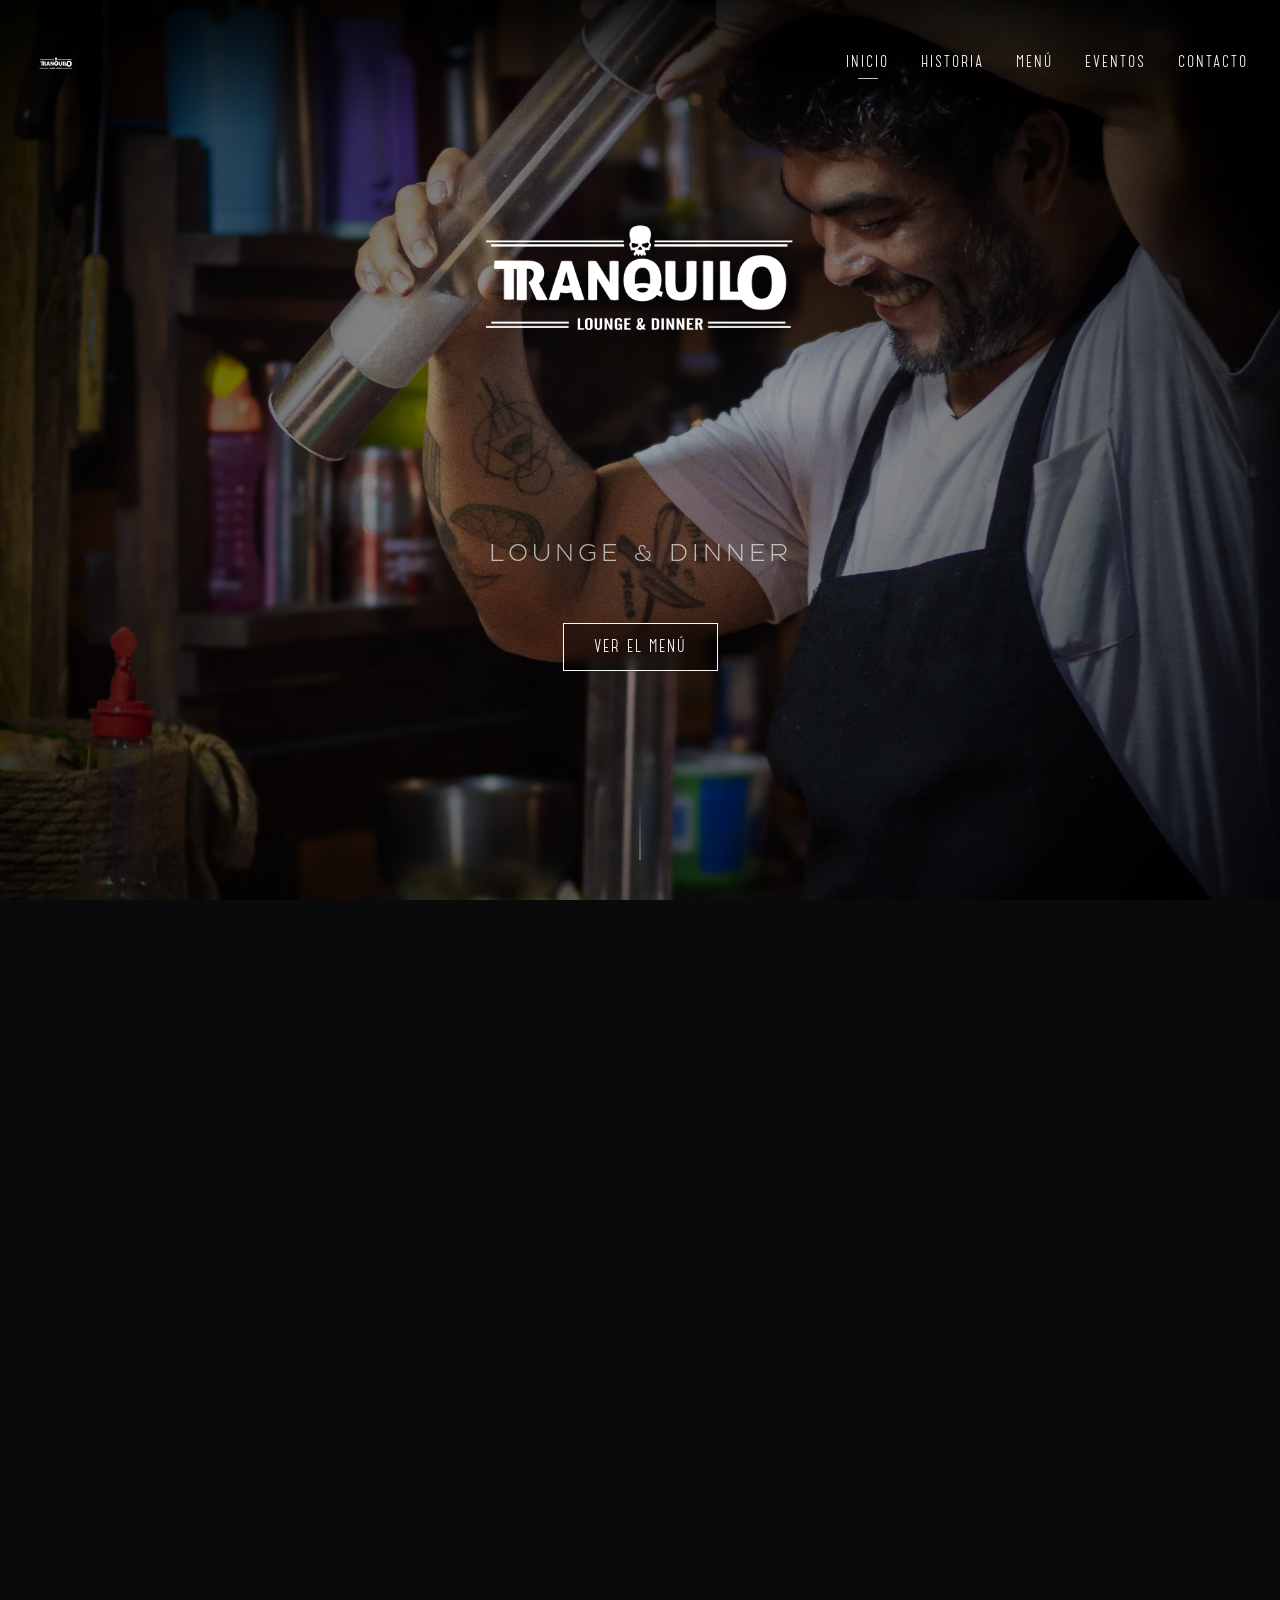
==== index.html @ 548803d0 "perf: convierte todas las imagenes a WebP (-88% peso) y actualiza referencias HTML" ====
<!DOCTYPE html>
<html lang="es">
<head>
    <meta charset="utf-8">
    <meta name="viewport" content="width=device-width, initial-scale=1, shrink-to-fit=no">

    <!-- Favicon – logo oficial Tranquilo -->
    <link rel="icon" type="image/x-icon" href="assets/images/favicon.ico">
    <link rel="icon" type="image/png" sizes="32x32" href="assets/images/favicon-32.png">
    <link rel="apple-touch-icon" sizes="192x192" href="assets/images/favicon-192.png">
    <meta http-equiv="x-ua-compatible" content="ie=edge">
    <title>Inicio | Tranquilo Lounge and Dinner</title>
    
    <meta name="keywords" content="tranquilo lounge, restaurante tranquilo, coctelería, cena elegante, Bilwi, Puerto Cabezas, Nicaragua, lounge, comida mediterránea, bistro">
    <meta name="description" content="Tranquilo Lounge and Dinner – El espacio gastronómico más exclusivo de Bilwi, Nicaragua. Coctelería de autor, cocina internacional y ambiente de lujo en El Cocal, Sector El Paraíso.">
    
    <!-- Font Awesome Icons for Footer -->
    <link href="https://cdnjs.cloudflare.com/ajax/libs/font-awesome/6.4.2/css/all.min.css" rel="stylesheet">
    
    <!-- Custom Style System -->
    <link rel="stylesheet" href="assets/css/styles.css">
</head>
<body class="has-hero-intent index-template">

    <!-- 1. FLOATING HEADER & NAVIGATION -->
    <header class="site-header" id="site-header">
        <div class="site-header__container">
            <!-- Brand Logo -->
            <div class="site-logo">
                <a href="#" class="site-logo__link" id="logo-link">
                    <img src="assets/images/logo_white.png" alt="Tranquilo" class="site-logo__image">
                </a>
            </div>
            
            <!-- Desktop Navigation Menu -->
            <nav class="site-nav">
                <ul class="site-nav-menu">
                    <li class="active"><a href="#" class="site-nav-link">Inicio</a></li>
                    <li><a href="#story" class="site-nav-link">Historia</a></li>
                    <li><a href="#menu" class="site-nav-link">Menú</a></li>
                    <li><a href="#celebrate" class="site-nav-link">Eventos</a></li>
                    <li><a href="#contact" class="site-nav-link">Contacto</a></li>
                </ul>
            </nav>
            
            <!-- Mobile Toggle Hamburger Button -->
            <button class="nav-toggle-btn" aria-label="Abrir menú de navegación" aria-expanded="false">
                <span class="nav-toggle-btn__line"></span>
                <span class="nav-toggle-btn__line"></span>
                <span class="nav-toggle-btn__line"></span>
            </button>
        </div>
    </header>

    <!-- Mobile Navigation Drawer Overlay -->
    <div class="mobile-nav-drawer">
        <ul class="mobile-nav-menu">
            <li><a href="#" class="site-nav-link">Inicio</a></li>
            <li><a href="#story" class="site-nav-link">Historia</a></li>
            <li><a href="#menu" class="site-nav-link">Menú</a></li>
            <li><a href="#celebrate" class="site-nav-link">Eventos</a></li>
            <li><a href="#contact" class="site-nav-link">Contacto</a></li>
        </ul>
    </div>

    <!-- 2. MAIN SITE CONTENT CONTAINER -->
    <div class="site-content">
        <main class="site-content__main">
            <h1 class="sr-only">Tranquilo Lounge and Dinner - Inicio</h1>
            <span id="main-content" class="sr-only">El contenido principal comienza aquí</span>

            <!-- Hero Section with Background Slideshow -->
            <section id="hero" class="hero" aria-label="Introducción">
                <div class="hero__gallery">
                    <!-- Slide 1: Chef preparing beef with focus and smile (Landscape) -->
                    <div class="gallery__item gallery__item--chef active" style="background-image: url('assets/images/hero_chef_action.webp');"></div>
                    <!-- Slide 2: Lounge atmosphere -->
                    <div class="gallery__item gallery__item--lounge" style="background-image: url('assets/images/hero_lounge.webp');"></div>
                    <!-- Slide 3: Friends enjoying drinks at terrace -->
                    <div class="gallery__item gallery__item--friends" style="background-image: url('assets/images/ambience_friends.webp');"></div>
                </div>
                <div class="hero__overlay"></div>
                <div class="hero__content">
                    <img src="assets/images/logo_white.png" alt="Tranquilo" class="hero__emblem-img">
                    <p class="hero__tagline">Lounge &amp; Dinner</p>
                    <a href="#menu" class="btn btn-outline">Ver el Menú</a>
                </div>
                <!-- Hero scroll indicator -->
                <div class="hero__scroll-hint">
                    <span></span>
                </div>
            </section>

            <!-- Story / Intro Section (2 Columns) -->
            <section id="story" class="c-two-col--text revealable" aria-label="Sobre Nosotros">
                <div class="c-two-col__row">
                    <div class="c-two-col__col">
                        <h2>El Arte de Desconectarse</h2>
                        <p>Tranquilo Lounge &amp; Dinner nace de la necesidad de crear un refugio urbano que rinda homenaje al buen vivir. Fusionamos elegancia y confort en una atmósfera íntima diseñada para propiciar conversaciones y momentos inolvidables en Bilwi, Nicaragua.</p>
                    </div>
                    <div class="c-two-col__col">
                        <h2>Gastronomía y Coctelería de Autor</h2>
                        <p>Nuestra propuesta destaca por una cocina de inspiración italiana y mediterránea ejecutada con técnicas contemporáneas y productos frescos locales. En la barra, nuestros bartenders reinterpretan clásicos de la mixología con sabores únicos de la región.</p>
                    </div>
                </div>
            </section>

            <!-- Photo Feature Strip: 3 real restaurant images -->
            <section class="c-photo-strip revealable" aria-label="Galería">
                <div class="c-photo-strip__grid">
                    <div class="c-photo-strip__item" style="background-image: url('assets/images/drink_strawberry.webp');">
                        <div class="c-photo-strip__caption">Coctelería de Autor</div>
                    </div>
                    <div class="c-photo-strip__item c-photo-strip__item--tall" style="background-image: url('assets/images/food_soup.webp');">
                        <div class="c-photo-strip__caption">Cocina Internacional</div>
                    </div>
                    <div class="c-photo-strip__item" style="background-image: url('assets/images/drink_green.webp');">
                        <div class="c-photo-strip__caption">Bebidas Especiales</div>
                    </div>
                </div>
            </section>

            <!-- Split Section: Celebrations (Image Left / Text Right) -->
            <section id="celebrate" class="c-split c-split--alternate revealable">
                <div class="c-split__col-text">
                    <div class="c-split__content-frame">
                        <h2 class="c-split__heading">Celebraciones</h2>
                        <p>Haz de tu próximo evento privado una ocasión inolvidable. Ofrecemos reservas de espacios exclusivos, menús de degustación personalizados y experiencias de coctelería guiadas.</p>
                        <a href="eventos.html" class="btn">Solicitar Información</a>
                    </div>
                </div>
                <div class="c-split__col-image">
                    <div class="c-split__image-bg" style="background-image: url('assets/images/ambience_couple.webp');"></div>
                </div>
            </section>

            <!-- Tout Full-Width Menu Banner -->
            <section id="menu" class="c-tout-overlay revealable" style="background-image: url('assets/images/food_soup.webp');">
                <div class="c-tout-overlay__content">
                    <h2>Nuestra Carta</h2>
                    <p>Platos pensados para compartir y cócteles diseñados para inspirar. Explora nuestra propuesta culinaria de almuerzo, cena y aperitivos de tarde.</p>
                    <a href="menu.html" class="btn btn-outline">Ver Menús Completos</a>
                </div>
            </section>
        </main>
    </div>

    <!-- 3. SITE FOOTER -->
    <footer class="site-footer" id="contact">
        <div class="site-footer__container">
            <!-- Location column -->
            <div class="footer-col">
                <h3>Ubicación</h3>
                <p>El Cocal, Sector El Paraíso</p>
                <p>Bilwi, Puerto Cabezas, Nicaragua</p>
                <p style="margin-top: 1rem;">
                    <a href="https://www.google.com/maps/dir/?api=1&destination=14.0409783,-83.3643282" target="_blank" rel="noopener noreferrer" class="btn-location">
                        Cómo llegar
                    </a>
                </p>
            </div>
            
            <!-- Hours column -->
            <div class="footer-col">
                <h3>Horarios</h3>
                <p><strong>Lunes a Viernes:</strong> 5:00 PM – 10:00 PM</p>
                <p><strong>Sábado y Domingo:</strong> 12:00 PM – 10:00 PM</p>
            </div>
            
            <!-- Social / Contact column -->
            <div class="footer-col">
                <h3>Contacto</h3>
                <p>Teléfono: +505 8831 7051</p>
                <p>Email: contacto@tranquilolounge.com</p>
                <ul class="social-links">
                    <li><a href="#" aria-label="Instagram"><i class="fab fa-instagram"></i></a></li>
                    <li><a href="#" aria-label="Facebook"><i class="fab fa-facebook-f"></i></a></li>
                    <li><a href="#" aria-label="Twitter"><i class="fab fa-twitter"></i></a></li>
                </ul>
            </div>
        </div>
        
        <!-- Bottom Credits -->
        <div class="site-footer-secondary">
            <p>&copy; 2026 Tranquilo Lounge &amp; Dinner. Todos los derechos reservados.</p>
        </div>
    </footer>

    <!-- Interactive script -->
    <script src="assets/js/main.js"></script>
</body>
</html>
---- assets/css/styles.css ----
/* ==========================================================================
   TRANQUILO LOUNGE AND DINNER - DESIGN SYSTEM
   Bilwi, Puerto Cabezas, Nicaragua
   ========================================================================== */

/* --------------------------------------------------------------------------
   1. FONT DECLARATIONS
   -------------------------------------------------------------------------- */
@font-face {
    font-family: "Resamitz";
    font-display: swap;
    src: url("../fonts/Resamitz.otf") format("opentype");
}

@font-face {
    font-family: "Catorze 27 Medium";
    font-display: swap;
    src: url("../fonts/Catorze27-Medium.otf") format("opentype");
}

@font-face {
    font-family: "Catorze 27 Black";
    font-display: swap;
    src: url("../fonts/Catorze27-Black.otf") format("opentype");
}

/* --------------------------------------------------------------------------
   2. ROOT VARIABLES & RESET
   -------------------------------------------------------------------------- */
:root {
    --color-black: #0a0a0a;
    --color-cream: #f7f7f5;
    --color-cream-dim: rgba(247, 247, 245, 0.68);
    --color-gold: #a68a5b;
    --color-dark-grey: #1a1a1a;
    --color-border: #c6c6c6;
    --font-body: "Resamitz", "Georgia", serif;
    --font-heading-med: "Catorze 27 Medium", "Times New Roman", serif;
    --font-heading-blk: "Catorze 27 Black", "Times New Roman", serif;
    --transition-smooth: all 0.5s cubic-bezier(0.25, 0.8, 0.25, 1);
    --transition-fast: all 0.25s ease;
}

* {
    box-sizing: border-box;
    margin: 0;
    padding: 0;
}

html, body {
    width: 100%;
    height: 100%;
    background-color: var(--color-black);
    color: var(--color-cream);
    font-family: var(--font-body);
    font-size: 16px;
    line-height: 1.5;
    font-weight: 200;
    letter-spacing: 0.5px;
    overflow-x: hidden;
    scroll-behavior: smooth;
    -webkit-font-smoothing: antialiased;
}

/* Scrollbar Styling */
::-webkit-scrollbar {
    width: 8px;
}
::-webkit-scrollbar-track {
    background: var(--color-black);
}
::-webkit-scrollbar-thumb {
    background: var(--color-dark-grey);
    border: 2px solid var(--color-black);
}
::-webkit-scrollbar-thumb:hover {
    background: var(--color-cream);
}

a {
    color: inherit;
    text-decoration: none;
    transition: var(--transition-fast);
}

img {
    max-width: 100%;
    height: auto;
    display: block;
}

/* --------------------------------------------------------------------------
   3. TYPOGRAPHY & BUTTONS
   -------------------------------------------------------------------------- */
h1, h2, h3, h4, h5, h6 {
    font-family: var(--font-heading-med);
    font-weight: normal;
    text-transform: uppercase;
    letter-spacing: 3px;
}

h2 {
    font-size: 1.9rem;
    line-height: 1.3;
    margin-bottom: 1.75rem;
}

p {
    font-size: 1.05rem;
    line-height: 1.7;
    margin-bottom: 1.5rem;
    color: var(--color-cream-dim);
}

/* Buttons */
.btn {
    display: inline-block;
    font-family: var(--font-heading-med);
    font-size: 0.95rem;
    text-transform: uppercase;
    letter-spacing: 2px;
    padding: 12px 30px;
    border: 1px solid var(--color-cream);
    background: transparent;
    color: var(--color-cream);
    cursor: pointer;
    transition: var(--transition-smooth);
    position: relative;
    overflow: hidden;
    margin-top: 1rem;
}

.btn:hover {
    background-color: var(--color-cream);
    color: var(--color-black);
    letter-spacing: 3px;
}

.btn-outline {
    background: rgba(0, 0, 0, 0.4);
    backdrop-filter: blur(5px);
}

.btn-location {
    display: inline-block;
    font-family: var(--font-heading-med);
    font-size: 0.85rem;
    text-transform: uppercase;
    letter-spacing: 1.5px;
    padding: 8px 20px;
    border: 1px solid var(--color-cream);
    background: transparent;
    color: var(--color-cream);
    cursor: pointer;
    transition: var(--transition-fast);
}

.btn-location:hover {
    background-color: var(--color-cream);
    color: var(--color-black);
}

/* Screen reader only utility */
.sr-only {
    position: absolute;
    width: 1px;
    height: 1px;
    padding: 0;
    margin: -1px;
    overflow: hidden;
    clip: rect(0, 0, 0, 0);
    border: 0;
}

/* --------------------------------------------------------------------------
   4. LAYOUT COMPONENTS
   -------------------------------------------------------------------------- */

/* Header & Navigation */
.site-header {
    position: fixed;
    top: 0;
    left: 0;
    width: 100%;
    z-index: 1000;
    transition: var(--transition-smooth);
    background: linear-gradient(to bottom, rgba(0,0,0,0.8) 0%, rgba(0,0,0,0) 100%);
    padding: 2.5rem 2rem;
}

.site-header.collapsed {
    padding: 1rem 2rem;
    background: var(--color-black);
    border-bottom: 1px solid rgba(247, 247, 245, 0.15);
    box-shadow: 0 4px 30px rgba(0,0,0,0.8);
}

.site-header__container {
    max-width: 1400px;
    margin: 0 auto;
    display: flex;
    justify-content: space-between;
    align-items: center;
}

/* Nav Logo */
.site-logo {
    display: inline-block;
    transition: var(--transition-smooth);
}

.site-logo__link {
    display: block;
    line-height: 1;
}

.site-logo__image {
    height: 48px;
    width: auto;
    display: block;
    transition: var(--transition-smooth);
}

.collapsed .site-logo__image {
    height: 38px;
}

/* Nav Menu Desktop */
.site-nav {
    display: block;
}

.site-nav-menu {
    display: flex;
    list-style: none;
    gap: 2rem;
}

.site-nav-link {
    font-family: var(--font-heading-med);
    font-size: 0.9rem;
    text-transform: uppercase;
    letter-spacing: 2px;
    padding: 5px 0;
    position: relative;
}

.site-nav-link::after {
    content: "";
    display: block;
    width: 0;
    height: 1px;
    background-color: var(--color-border);
    margin: 4px auto 0;
    transition: var(--transition-fast);
}

.site-nav-link:hover::after,
.site-nav-menu li.active .site-nav-link::after {
    width: 20px;
}

/* Hamburger button */
.nav-toggle-btn {
    display: none;
    background: none;
    border: none;
    cursor: pointer;
    flex-direction: column;
    gap: 6px;
    padding: 5px;
    z-index: 1100;
}

.nav-toggle-btn__line {
    display: block;
    width: 25px;
    height: 1px;
    background-color: var(--color-cream);
    transition: var(--transition-fast);
}

/* Mobile Nav Drawer */
.mobile-nav-drawer {
    position: fixed;
    top: 0;
    right: -100%;
    width: 100%;
    height: 100vh;
    background-color: var(--color-black);
    z-index: 1050;
    display: flex;
    justify-content: center;
    align-items: center;
    transition: var(--transition-smooth);
}

.mobile-nav-drawer.open {
    right: 0;
}

.mobile-nav-menu {
    list-style: none;
    text-align: center;
    display: flex;
    flex-direction: column;
    gap: 2rem;
}

.mobile-nav-menu .site-nav-link {
    font-size: 1.6rem;
    letter-spacing: 3px;
}

/* Hero Section */
.hero {
    position: relative;
    width: 100%;
    height: 100vh;
    display: flex;
    justify-content: center;
    align-items: center;
    overflow: hidden;
}

.hero__gallery {
    position: absolute;
    top: 0;
    left: 0;
    width: 100%;
    height: 100%;
    z-index: 1;
}

.gallery__item {
    position: absolute;
    top: 0;
    left: 0;
    width: 100%;
    height: 100%;
    background-size: cover;
    background-position: center;
    opacity: 0;
    transition: opacity 1.5s ease-in-out;
}

.gallery__item.active {
    opacity: 1;
}

/* Specific alignments for hero items to prevent facial/forehead crops */
.gallery__item--chef {
    background-position: center 30%; /* Shift up to keep chef's face and prep table in perfect view */
}

.gallery__item--friends {
    background-position: center 25%; /* Shift up to protect friends' foreheads from header overlap */
}

.gallery__item--lounge {
    background-position: center center;
}

.hero__overlay {
    position: absolute;
    top: 0;
    left: 0;
    width: 100%;
    height: 100%;
    background: radial-gradient(circle, rgba(0,0,0,0.3) 0%, rgba(0,0,0,0.8) 100%);
    z-index: 2;
}

.hero__content {
    position: relative;
    z-index: 10;
    text-align: center;
    padding: 0 1rem;
    max-width: 800px;
    margin-bottom: 18vh; /* sube el logo sobre el centro para no interrumpir los rostros */
}

.hero__emblem-img {
    max-width: 450px;
    height: auto;
    margin: 0 auto 1.5rem;
    display: block;
    filter: drop-shadow(0 4px 10px rgba(0,0,0,0.5));
    animation: fadeIn 2s ease;
}

@media (max-width: 768px) {
    .hero__emblem-img {
        max-width: 280px;
    }
}

.hero__tagline {
    font-family: var(--font-body);
    font-size: 1.5rem;
    letter-spacing: 4px;
    text-transform: uppercase;
    color: var(--color-cream-dim);
    margin-bottom: 2rem;
    animation: fadeIn 2.5s ease;
}

/* Awards / Intro Section */
.c-two-col--text {
    padding: 6rem 2rem;
    max-width: 1200px;
    margin: 0 auto;
    background-color: var(--color-black);
}

.c-two-col__row {
    display: flex;
    gap: 4rem;
}

.c-two-col__col {
    flex: 1;
    text-align: center;
}

.c-two-col__col h2 {
    font-size: 1.5rem;
    letter-spacing: 2px;
    border-bottom: 1px solid rgba(247, 247, 245, 0.1);
    padding-bottom: 1.5rem;
}

.c-two-col__col p {
    font-size: 1rem;
    color: var(--color-cream-dim);
    line-height: 1.7;
    margin-top: 1.5rem;
}

/* Split Content Sections */
.c-split {
    display: flex;
    width: 100%;
    min-height: 75vh;
    background-color: var(--color-black);
    overflow: hidden;
}

.c-split--alternate {
    flex-direction: row-reverse;
}

.c-split__col-text {
    flex: 0 0 42%;
    display: flex;
    align-items: center;
    justify-content: center;
    padding: 3rem;
}

.c-split__col-image {
    flex: 0 0 58%;
    position: relative;
    overflow: hidden;
}

.c-split__image-bg {
    width: 100%;
    height: 100%;
    background-size: cover;
    background-position: center;
    transition: transform 8s cubic-bezier(0.25, 0.8, 0.25, 1);
}

.c-split__col-image:hover .c-split__image-bg {
    transform: scale(1.08);
}

/* Split Columns Ornate Frame */
.c-split__content-frame {
    width: 100%;
    max-width: 500px;
    text-align: center;
    border-image: url("../images/ivory-borders.png") 70 70 round;
    border-width: 30px;
    border-style: solid;
    padding: 3.5rem 2rem;
    display: flex;
    flex-direction: column;
    justify-content: center;
    align-items: center;
    background-color: var(--color-black);
    transition: var(--transition-smooth);
}

.c-split__heading {
    position: relative;
    padding-bottom: 1rem;
    font-size: 1.8rem;
}

.c-split__heading::after {
    content: "";
    display: block;
    width: 20px;
    height: 1px;
    background: var(--color-border);
    margin: 12px auto 0;
    transform: rotate(0deg);
    transition: transform 0.4s ease;
}

.c-split__content-frame:hover .c-split__heading::after {
    transform: rotate(-25deg);
}

/* Tout Overlay Banner */
.c-tout-overlay {
    position: relative;
    width: 100%;
    height: 60vh;
    display: flex;
    justify-content: center;
    align-items: center;
    overflow: hidden;
    background-size: cover;
    background-position: center;
    background-attachment: fixed;
}

.c-tout-overlay::before {
    content: "";
    position: absolute;
    top: 0;
    left: 0;
    width: 100%;
    height: 100%;
    background: rgba(0,0,0,0.65);
    z-index: 1;
}

.c-tout-overlay__content {
    position: relative;
    z-index: 2;
    text-align: center;
    padding: 0 2rem;
    max-width: 600px;
}

.c-tout-overlay__content h2 {
    font-size: 2.5rem;
    letter-spacing: 4px;
}

/* Footer styling */
.site-footer {
    background-color: var(--color-black);
    border-top: 1px solid rgba(247, 247, 245, 0.1);
    color: var(--color-cream-dim);
    padding: 5rem 2rem 2rem;
    font-size: 0.95rem;
}

.site-footer__container {
    max-width: 1200px;
    margin: 0 auto;
    display: flex;
    flex-wrap: wrap;
    justify-content: space-between;
    gap: 3rem;
    margin-bottom: 4rem;
}

.footer-col {
    flex: 1;
    min-width: 250px;
    text-align: center;
}

.footer-col h3 {
    font-family: var(--font-heading-med);
    font-size: 1.1rem;
    color: var(--color-cream);
    margin-bottom: 1.5rem;
    letter-spacing: 2px;
}

.footer-col p {
    font-size: 0.95rem;
    line-height: 1.8;
    margin-bottom: 0.5rem;
}

.social-links {
    display: flex;
    justify-content: center;
    gap: 1.5rem;
    list-style: none;
    margin-top: 1rem;
}

.social-links a {
    font-size: 1.2rem;
}

.social-links a:hover {
    color: var(--color-cream);
}

.site-footer-secondary {
    border-top: 1px solid rgba(247, 247, 245, 0.05);
    padding-top: 2rem;
    text-align: center;
    font-size: 0.8rem;
    letter-spacing: 1px;
}

/* --------------------------------------------------------------------------
   5. INTERACTION & ANIMATION STATES
   -------------------------------------------------------------------------- */
@keyframes fadeIn {
    from {
        opacity: 0;
        transform: translateY(20px);
    }
    to {
        opacity: 1;
        transform: translateY(0);
    }
}

.revealable {
    opacity: 0;
    transform: translateY(40px);
    transition: opacity 1.2s cubic-bezier(0.25, 0.8, 0.25, 1),
                transform 1.2s cubic-bezier(0.25, 0.8, 0.25, 1);
}

.revealable.active {
    opacity: 1;
    transform: translateY(0);
}

/* --------------------------------------------------------------------------
   6. RESPONSIVE DESIGN
   -------------------------------------------------------------------------- */
@media (max-width: 1024px) {
    .c-split {
        min-height: auto;
    }
    .c-split__col-text {
        flex: 0 0 50%;
        padding: 2rem;
    }
    .c-split__col-image {
        flex: 0 0 50%;
    }
    .c-split__content-frame {
        padding: 2.5rem 1.5rem;
        border-width: 20px;
    }
}

@media (max-width: 768px) {
    /* Fonts scale down */
    html {
        font-size: 14px;
    }
    
    /* Header toggle displays */
    .site-nav {
        display: none;
    }
    .nav-toggle-btn {
        display: flex;
    }
    
    /* Active hamburger states */
    .nav-toggle-btn.open .nav-toggle-btn__line:nth-child(1) {
        transform: translateY(7px) rotate(45deg);
    }
    .nav-toggle-btn.open .nav-toggle-btn__line:nth-child(2) {
        opacity: 0;
    }
    .nav-toggle-btn.open .nav-toggle-btn__line:nth-child(3) {
        transform: translateY(-7px) rotate(-45deg);
    }
    
    /* Section rows collapse to vertical stacks */
    .c-two-col__row {
        flex-direction: column;
        gap: 3rem;
    }
    
    .c-split {
        flex-direction: column !important;
    }
    
    .c-split__col-text {
        width: 100%;
        padding: 3rem 1.5rem;
    }
    
    .c-split__col-image {
        width: 100%;
        height: 350px;
    }
    
    .c-split__content-frame {
        max-width: 100%;
        border-width: 25px;
    }
    
    .c-tout-overlay {
        background-attachment: scroll; /* Disable parallax on mobile */
        height: 50vh;
    }
    
    .site-footer__container {
        flex-direction: column;
        align-items: center;
    }
    .footer-col {
        width: 100%;
    }
}

/* --------------------------------------------------------------------------
   5. MENU PAGE STYLES
   -------------------------------------------------------------------------- */

/* Menu Hero Header */
.menu-hero {
    position: relative;
    width: 100%;
    height: 45vh;
    display: flex;
    justify-content: center;
    align-items: center;
    overflow: hidden;
}

.menu-hero__bg {
    position: absolute;
    top: 0;
    left: 0;
    width: 100%;
    height: 100%;
    background-size: cover;
    background-position: center;
    background-attachment: fixed;
}

.menu-hero__overlay {
    position: absolute;
    top: 0;
    left: 0;
    width: 100%;
    height: 100%;
    background-color: rgba(0, 0, 0, 0.7);
}

.menu-hero__content {
    position: relative;
    z-index: 10;
    text-align: center;
    color: var(--color-cream);
}

.menu-hero__title {
    font-family: var(--font-heading-blk);
    font-size: 3rem;
    letter-spacing: 6px;
    margin-bottom: 0.5rem;
    text-transform: uppercase;
}

.menu-hero__subtitle {
    font-family: var(--font-body);
    font-size: 1.2rem;
    letter-spacing: 2px;
    color: var(--color-cream-dim);
    text-transform: uppercase;
}

/* Menu Details Layout */
.menu-details {
    padding: 6rem 2rem;
    background-color: var(--color-black);
}

.menu-details__container {
    max-width: 1100px;
    margin: 0 auto;
}

/* Menu Category Tabs */
.menu-tabs {
    display: flex;
    justify-content: center;
    gap: 1.5rem;
    margin-bottom: 5rem;
    border-bottom: 1px solid rgba(247, 247, 245, 0.1);
    padding-bottom: 1.5rem;
}

.menu-tab-btn {
    font-family: var(--font-heading-med);
    font-size: 1.1rem;
    text-transform: uppercase;
    letter-spacing: 2px;
    background: transparent;
    border: none;
    color: var(--color-cream-dim);
    cursor: pointer;
    padding: 0.5rem 1rem;
    transition: var(--transition-fast);
    position: relative;
}

.menu-tab-btn:hover {
    color: var(--color-cream);
}

.menu-tab-btn.active {
    color: var(--color-cream);
}

.menu-tab-btn.active::after {
    content: "";
    position: absolute;
    bottom: -1.6rem;
    left: 0;
    width: 100%;
    height: 2px;
    background-color: var(--color-cream);
}

/* Tab contents show/hide */
.menu-tab-content {
    display: none;
    opacity: 0;
    transition: opacity 0.5s ease;
}

.menu-tab-content.active {
    display: block;
    opacity: 1;
}

/* Menu Groups (Entradas, Fuertes, etc.) */
.menu-group {
    margin-bottom: 4rem;
}

.menu-group__title {
    font-family: var(--font-heading-blk);
    font-size: 1.8rem;
    letter-spacing: 4px;
    color: var(--color-gold);
    text-align: center;
    margin-bottom: 3rem;
    position: relative;
}

/* Item List Grid */
.menu-grid {
    display: grid;
    grid-template-columns: repeat(2, 1fr);
    gap: 3rem 4rem;
}

.menu-item {
    display: flex;
    flex-direction: column;
}

.menu-item__header {
    display: flex;
    justify-content: space-between;
    align-items: baseline;
    border-bottom: 1px dotted rgba(247, 247, 245, 0.2);
    padding-bottom: 0.5rem;
    margin-bottom: 0.5rem;
}

.menu-item__name {
    font-family: var(--font-heading-med);
    font-size: 1.2rem;
    letter-spacing: 1.5px;
    text-transform: uppercase;
    color: var(--color-cream);
}

.menu-item__price {
    font-family: var(--font-body);
    font-size: 1.1rem;
    color: var(--color-gold);
}

.menu-item__desc {
    font-family: var(--font-body);
    font-size: 0.95rem;
    line-height: 1.6;
    color: var(--color-cream-dim);
    font-style: italic;
    margin-bottom: 0;
}

/* Decorative Divider */
.menu-divider {
    height: 1px;
    width: 60px;
    background-color: var(--color-gold);
    margin: 4rem auto;
}

/* Mobile Responsiveness for Menu Page */
@media (max-width: 768px) {
    .menu-hero {
        height: 35vh;
        background-attachment: scroll;
    }
    
    .menu-hero__bg {
        background-attachment: scroll; /* Disable parallax on mobile */
    }

    .menu-hero__title {
        font-size: 2.2rem;
        letter-spacing: 4px;
    }
    
    .menu-details {
        padding: 4rem 1.5rem;
    }
    
    .menu-tabs {
        flex-direction: row;
        flex-wrap: wrap;
        justify-content: center;
        gap: 0.5rem 1rem;
        margin-bottom: 3rem;
        border-bottom: none;
    }
    
    .menu-tab-btn {
        font-size: 0.95rem;
        padding: 0.4rem 0.8rem;
    }

    .menu-tab-btn.active::after {
        display: none;
    }
    
    .menu-group__title {
        font-size: 1.5rem;
        margin-bottom: 2rem;
    }
    
    .menu-grid {
        grid-template-columns: 1fr;
        gap: 2.5rem;
    }
    
    .menu-item__name {
        font-size: 1.1rem;
    }
}

/* --------------------------------------------------------------------------
   6. EVENTS / INQUIRY PAGE STYLES (eventos.html)
   -------------------------------------------------------------------------- */

/* Events Intro Section */
.events-intro {
    padding: 7rem 2rem 4rem;
    background-color: var(--color-black);
    text-align: center;
}

.events-intro__container {
    max-width: 1100px;
    margin: 0 auto;
}

.events-intro__title {
    font-family: var(--font-heading-blk);
    font-size: 2.2rem;
    letter-spacing: 4px;
    color: var(--color-cream);
    margin-bottom: 1.5rem;
    text-transform: uppercase;
}

.events-intro__text {
    font-family: var(--font-body);
    font-size: 1.1rem;
    line-height: 1.8;
    color: var(--color-cream-dim);
    max-width: 700px;
    margin: 0 auto 4rem;
}

/* Feature Cards Row */
.events-features {
    display: grid;
    grid-template-columns: repeat(3, 1fr);
    gap: 3rem;
    margin-top: 3rem;
}

.events-feature-item {
    display: flex;
    flex-direction: column;
    align-items: center;
    padding: 2rem;
    border: 1px solid rgba(247, 247, 245, 0.1);
    transition: var(--transition-smooth);
}

.events-feature-item:hover {
    border-color: var(--color-gold);
    transform: translateY(-4px);
}

.events-feature-icon {
    font-size: 2rem;
    color: var(--color-gold);
    margin-bottom: 1.2rem;
}

.events-feature-item h3 {
    font-family: var(--font-heading-med);
    font-size: 1.1rem;
    letter-spacing: 2px;
    text-transform: uppercase;
    color: var(--color-cream);
    margin-bottom: 0.8rem;
}

.events-feature-item p {
    font-size: 0.95rem;
    line-height: 1.6;
    color: var(--color-cream-dim);
    margin-bottom: 0;
    text-align: center;
}

/* Form Section */
.events-form-section {
    padding: 6rem 2rem;
    background-color: var(--color-dark-grey);
    border-top: 1px solid rgba(247, 247, 245, 0.07);
}

.events-form__container {
    max-width: 820px;
    margin: 0 auto;
}

.events-form__title {
    font-family: var(--font-heading-blk);
    font-size: 2rem;
    letter-spacing: 4px;
    text-transform: uppercase;
    text-align: center;
    color: var(--color-cream);
    margin-bottom: 0.7rem;
}

.events-form__subtitle {
    font-family: var(--font-body);
    font-size: 1rem;
    color: var(--color-cream-dim);
    text-align: center;
    letter-spacing: 1px;
    margin-bottom: 3.5rem;
}

/* Form Layout */
.events-form {
    display: flex;
    flex-direction: column;
    gap: 2rem;
}

.form-row {
    display: grid;
    grid-template-columns: 1fr 1fr;
    gap: 2rem;
}

.form-group {
    display: flex;
    flex-direction: column;
    gap: 0.6rem;
}

.form-group--full {
    width: 100%;
}

.form-label {
    font-family: var(--font-heading-med);
    font-size: 0.85rem;
    letter-spacing: 1.5px;
    text-transform: uppercase;
    color: var(--color-cream-dim);
}

.form-input {
    background-color: rgba(255, 255, 255, 0.04);
    border: 1px solid rgba(247, 247, 245, 0.2);
    color: var(--color-cream);
    font-family: var(--font-body);
    font-size: 1rem;
    padding: 0.9rem 1.2rem;
    outline: none;
    transition: var(--transition-fast);
    -webkit-appearance: none;
    appearance: none;
    width: 100%;
}

.form-input::placeholder {
    color: rgba(247, 247, 245, 0.3);
}

.form-input:focus {
    border-color: var(--color-cream);
    background-color: rgba(255, 255, 255, 0.07);
}

.form-select {
    cursor: pointer;
    background-image: url("data:image/svg+xml,%3Csvg xmlns='http://www.w3.org/2000/svg' width='12' height='8' viewBox='0 0 12 8'%3E%3Cpath fill='%23f7f7f5' d='M6 8L0 0h12z'/%3E%3C/svg%3E");
    background-repeat: no-repeat;
    background-position: right 1.2rem center;
    padding-right: 2.5rem;
}

.form-select option {
    background-color: #111;
    color: var(--color-cream);
}

.form-textarea {
    resize: vertical;
    min-height: 140px;
}

input[type="date"]::-webkit-calendar-picker-indicator {
    filter: invert(0.8);
    cursor: pointer;
}

/* Submit Button */
.form-submit-wrapper {
    display: flex;
    justify-content: center;
    margin-top: 1rem;
}

.events-submit-btn {
    min-width: 240px;
    letter-spacing: 3px;
    font-size: 1rem;
    padding: 14px 36px;
    cursor: pointer;
}

.events-submit-btn:disabled {
    opacity: 0.6;
    cursor: not-allowed;
    letter-spacing: 2px;
}

/* Form Messages */
.form-message {
    text-align: center;
    font-family: var(--font-body);
    font-size: 1rem;
    margin-top: 0.5rem;
    padding: 0;
    min-height: 1.5rem;
}

.form-message--success {
    color: #a8d8a8;
    padding: 1rem;
    border: 1px solid rgba(168, 216, 168, 0.3);
}

.form-message--error {
    color: #e8a8a8;
    padding: 1rem;
    border: 1px solid rgba(232, 168, 168, 0.3);
}

/* Mobile Responsive – Events Page */
@media (max-width: 768px) {
    .events-intro {
        padding: 5rem 1.5rem 3rem;
    }

    .events-intro__title {
        font-size: 1.7rem;
    }

    .events-features {
        grid-template-columns: 1fr;
        gap: 2rem;
    }

    .events-form-section {
        padding: 4rem 1.5rem;
    }

    .events-form__title {
        font-size: 1.6rem;
    }

    .form-row {
        grid-template-columns: 1fr;
        gap: 1.5rem;
    }

    .events-submit-btn {
        min-width: 100%;
    }
}

/* --------------------------------------------------------------------------
   7. PHOTO STRIP (3-column gallery on homepage)
   -------------------------------------------------------------------------- */
.c-photo-strip {
    padding: 0;
    background-color: var(--color-black);
    overflow: hidden;
}

.c-photo-strip__grid {
    display: grid;
    grid-template-columns: 1fr 1.2fr 1fr;
    height: 480px;
    gap: 3px;
}

.c-photo-strip__item {
    position: relative;
    background-size: cover;
    background-position: center;
    overflow: hidden;
    cursor: pointer;
}

.c-photo-strip__item--tall {
    /* center photo is slightly taller */
}

.c-photo-strip__item::after {
    content: "";
    position: absolute;
    inset: 0;
    background: rgba(0, 0, 0, 0.45);
    transition: background 0.5s ease;
}

.c-photo-strip__item:hover::after {
    background: rgba(0, 0, 0, 0.1);
}

.c-photo-strip__item:hover {
    transform: scale(1.02);
    transition: transform 0.6s ease;
}

.c-photo-strip__caption {
    position: absolute;
    bottom: 1.8rem;
    left: 50%;
    transform: translateX(-50%);
    z-index: 2;
    font-family: var(--font-heading-med);
    font-size: 0.9rem;
    letter-spacing: 3px;
    text-transform: uppercase;
    color: var(--color-cream);
    white-space: nowrap;
    text-shadow: 0 2px 6px rgba(0,0,0,0.8);
    opacity: 0.85;
    transition: opacity 0.4s ease;
}

.c-photo-strip__item:hover .c-photo-strip__caption {
    opacity: 1;
}

@media (max-width: 768px) {
    .c-photo-strip__grid {
        grid-template-columns: 1fr;
        height: auto;
    }
    .c-photo-strip__item {
        height: 260px;
    }
}

/* --------------------------------------------------------------------------
   8. MENU PHOTO FEATURE (dual-image strip inside menu page tabs)
   -------------------------------------------------------------------------- */
.menu-photo-feature {
    display: grid;
    grid-template-columns: 1fr 1fr;
    gap: 3px;
    height: 340px;
    margin-bottom: 4rem;
    overflow: hidden;
    border-top: 1px solid rgba(247, 247, 245, 0.06);
    border-bottom: 1px solid rgba(247, 247, 245, 0.06);
}

.menu-photo-feature--single {
    grid-template-columns: 1fr;
}

.menu-photo-feature__image {
    background-size: cover;
    background-position: center;
    transition: transform 0.8s ease;
}

.menu-photo-feature__image:hover {
    transform: scale(1.04);
}

@media (max-width: 768px) {
    .menu-photo-feature {
        grid-template-columns: 1fr;
        height: auto;
    }
    .menu-photo-feature__image {
        height: 220px;
    }
}

/* --------------------------------------------------------------------------
   9. HERO SCROLL INDICATOR
   -------------------------------------------------------------------------- */
.hero__scroll-hint {
    position: absolute;
    bottom: 2.5rem;
    left: 50%;
    transform: translateX(-50%);
    z-index: 10;
    display: flex;
    flex-direction: column;
    align-items: center;
}

.hero__scroll-hint span {
    display: block;
    width: 1px;
    height: 60px;
    background: linear-gradient(to bottom, transparent 0%, var(--color-cream) 100%);
    animation: scrollLine 2.2s ease infinite;
    opacity: 0.6;
}

@keyframes scrollLine {
    0% { transform: scaleY(0); transform-origin: top; opacity: 0; }
    40% { transform: scaleY(1); transform-origin: top; opacity: 0.7; }
    60% { transform: scaleY(1); transform-origin: bottom; opacity: 0.7; }
    100% { transform: scaleY(0); transform-origin: bottom; opacity: 0; }
}

/* --------------------------------------------------------------------------
   10. HEADER — STICKY DARK MODE (when page is not at top)
   -------------------------------------------------------------------------- */
.site-header.collapsed .site-logo__image {
    filter: brightness(1);
}

/* If body is NOT has-hero-intent, header is always dark */
body:not(.has-hero-intent) .site-header {
    background: var(--color-black);
    border-bottom: 1px solid rgba(247, 247, 245, 0.12);
    padding: 1rem 2rem;
}

body:not(.has-hero-intent) .site-header .site-logo__image {
    height: 38px;
}

/* --------------------------------------------------------------------------
   11. GENERAL REFINEMENTS & MICRO-INTERACTIONS
   -------------------------------------------------------------------------- */

/* Section divider line (gold) */
.section-divider {
    width: 40px;
    height: 1px;
    background: var(--color-gold);
    margin: 0 auto 2rem;
}

/* Image hover zoom for split sections (already on .c-split__image-bg) */

/* Gold underline accent on menu group titles */
.menu-group__title::after {
    content: "";
    display: block;
    width: 30px;
    height: 1px;
    background: var(--color-gold);
    margin: 0.8rem auto 0;
}

/* Smooth tab fade-in */
.menu-tab-content.active {
    animation: tabFadeIn 0.5s ease forwards;
}

@keyframes tabFadeIn {
    from { opacity: 0; transform: translateY(12px); }
    to   { opacity: 1; transform: translateY(0); }
}

/* c-tout-overlay refined overlay */
.c-tout-overlay::before {
    background: linear-gradient(
        to bottom,
        rgba(0,0,0,0.3) 0%,
        rgba(0,0,0,0.72) 100%
    );
}

/* Menu hero parallax image */
.menu-hero__bg {
    transform: scale(1.08);
    transition: transform 12s ease;
}

.menu-hero:hover .menu-hero__bg {
    transform: scale(1.0);
}

/* Footer email link */
.site-footer a[href^="mailto"] {
    border-bottom: 1px solid rgba(247, 247, 245, 0.2);
    padding-bottom: 1px;
    transition: var(--transition-fast);
}
.site-footer a[href^="mailto"]:hover {
    border-bottom-color: var(--color-cream);
}

/* Hero gallery transition refinement */
.gallery__item {
    will-change: opacity;
}

/* Ensure split image fills height correctly */
.c-split__col-image {
    min-height: 500px;
}

@media (max-width: 768px) {
    .c-split__col-image {
        min-height: 300px;
    }
    .hero__scroll-hint {
        display: none; /* Hide on small screens */
    }
}
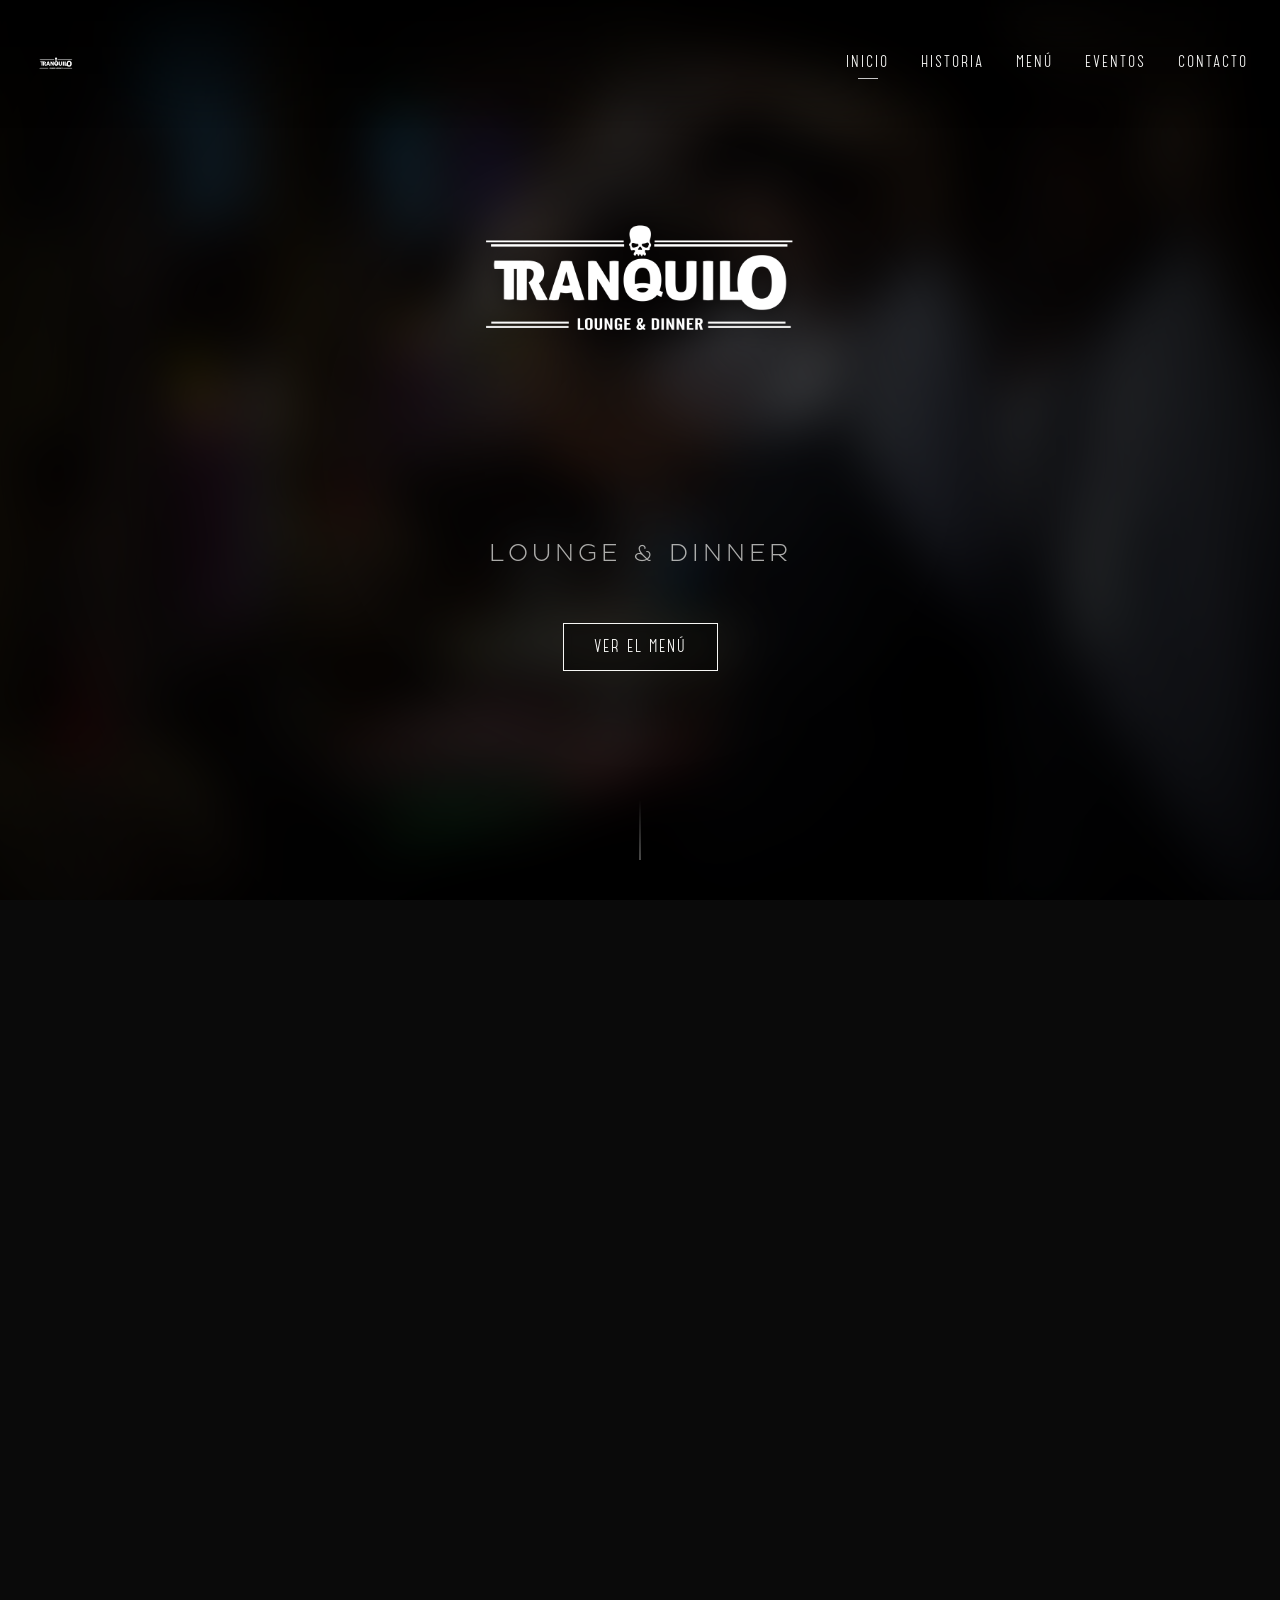
==== commit befcf361: "feat: implementa efecto letterbox desenfocado para fotos verticales en pantallas de desktop" ====
--- a/index.html
+++ b/index.html
@@ -73,11 +73,17 @@
             <section id="hero" class="hero" aria-label="Introducción">
                 <div class="hero__gallery">
                     <!-- Slide 1: Chef preparing beef with focus and smile (Landscape) -->
-                    <div class="gallery__item gallery__item--chef active" style="background-image: url('assets/images/hero_chef_action.webp');"></div>
+                    <div class="gallery__item gallery__item--chef active" style="background-image: url('assets/images/hero_chef_action.webp');">
+                        <div class="gallery__item-foreground" style="background-image: url('assets/images/hero_chef_action.webp');"></div>
+                    </div>
                     <!-- Slide 2: Lounge atmosphere -->
-                    <div class="gallery__item gallery__item--lounge" style="background-image: url('assets/images/hero_lounge.webp');"></div>
+                    <div class="gallery__item gallery__item--lounge" style="background-image: url('assets/images/hero_lounge.webp');">
+                        <div class="gallery__item-foreground" style="background-image: url('assets/images/hero_lounge.webp');"></div>
+                    </div>
                     <!-- Slide 3: Friends enjoying drinks at terrace -->
-                    <div class="gallery__item gallery__item--friends" style="background-image: url('assets/images/ambience_friends.webp');"></div>
+                    <div class="gallery__item gallery__item--friends" style="background-image: url('assets/images/ambience_friends.webp');">
+                        <div class="gallery__item-foreground" style="background-image: url('assets/images/ambience_friends.webp');"></div>
+                    </div>
                 </div>
                 <div class="hero__overlay"></div>
                 <div class="hero__content">
--- a/assets/css/styles.css
+++ b/assets/css/styles.css
@@ -344,6 +344,18 @@
     transition: opacity 1.5s ease-in-out;
 }
 
+.gallery__item-foreground {
+    display: none; /* Oculto en movil/tablet por defecto, se usa solo cover en el elemento padre */
+    position: absolute;
+    top: 0;
+    left: 0;
+    width: 100%;
+    height: 100%;
+    background-size: cover;
+    background-position: inherit;
+    background-repeat: no-repeat;
+}
+
 .gallery__item.active {
     opacity: 1;
 }
@@ -359,6 +371,38 @@
 
 .gallery__item--lounge {
     background-position: center center;
+}
+
+/* Mobile adjustments to keep faces perfectly visible when cropped vertically */
+@media (max-width: 768px) {
+    .gallery__item--chef {
+        background-position: center 20%; /* Sube un poco más en móvil para enfocar el rostro */
+    }
+    
+    .gallery__item--friends {
+        background-position: center 15%; /* Sube más para evitar que el menú/logo cubra a las personas */
+    }
+    
+    .gallery__item--lounge {
+        background-position: center 40%; /* Ajuste sutil para encuadrar la mejor zona del salón */
+    }
+}
+
+/* Efecto Letterbox desenfocado para Desktop (pantallas grandes donde se corta horizontalmente) */
+@media (min-width: 992px) {
+    .gallery__item {
+        /* El fondo se escala un poco y se desenfoca */
+        filter: blur(25px) brightness(0.4);
+        transform: scale(1.08); /* Evita bordes blancos del blur */
+    }
+    
+    .gallery__item-foreground {
+        display: block; /* Activamos el primer plano en pantallas grandes */
+        background-size: contain; /* Ajusta la foto completa vertical sin recortar */
+        background-position: center center;
+        filter: none; /* Mantiene la nitidez */
+        transform: scale(1);
+    }
 }
 
 .hero__overlay {
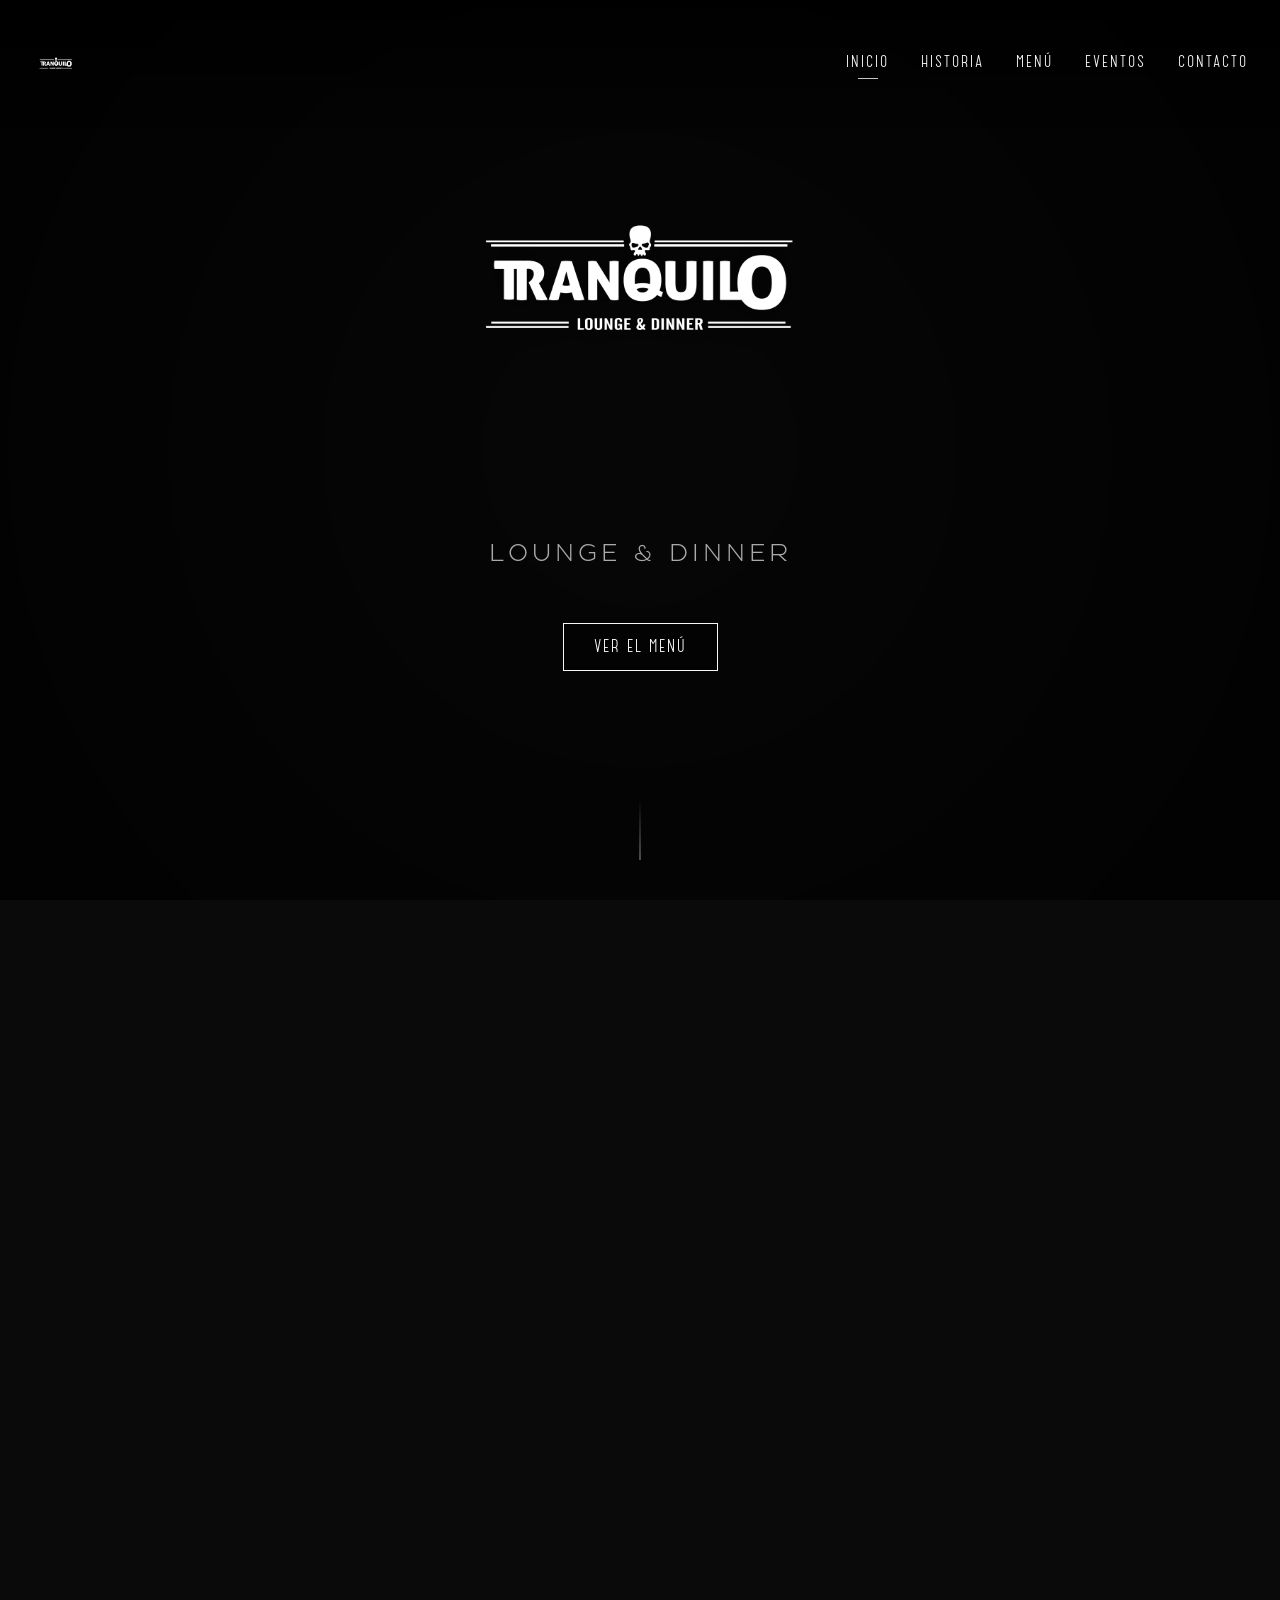
==== commit 7134a7d4: "fix: refactoriza carrusel usando variables CSS para un efecto letterbox robusto e impecable en deskt" ====
--- a/index.html
+++ b/index.html
@@ -73,17 +73,11 @@
             <section id="hero" class="hero" aria-label="Introducción">
                 <div class="hero__gallery">
                     <!-- Slide 1: Chef preparing beef with focus and smile (Landscape) -->
-                    <div class="gallery__item gallery__item--chef active" style="background-image: url('assets/images/hero_chef_action.webp');">
-                        <div class="gallery__item-foreground" style="background-image: url('assets/images/hero_chef_action.webp');"></div>
-                    </div>
+                    <div class="gallery__item gallery__item--chef active" style="--bg-img: url('assets/images/hero_chef_action.webp');"></div>
                     <!-- Slide 2: Lounge atmosphere -->
-                    <div class="gallery__item gallery__item--lounge" style="background-image: url('assets/images/hero_lounge.webp');">
-                        <div class="gallery__item-foreground" style="background-image: url('assets/images/hero_lounge.webp');"></div>
-                    </div>
+                    <div class="gallery__item gallery__item--lounge" style="--bg-img: url('assets/images/hero_lounge.webp');"></div>
                     <!-- Slide 3: Friends enjoying drinks at terrace -->
-                    <div class="gallery__item gallery__item--friends" style="background-image: url('assets/images/ambience_friends.webp');">
-                        <div class="gallery__item-foreground" style="background-image: url('assets/images/ambience_friends.webp');"></div>
-                    </div>
+                    <div class="gallery__item gallery__item--friends" style="--bg-img: url('assets/images/ambience_friends.webp');"></div>
                 </div>
                 <div class="hero__overlay"></div>
                 <div class="hero__content">
--- a/assets/css/styles.css
+++ b/assets/css/styles.css
@@ -338,24 +338,13 @@
     left: 0;
     width: 100%;
     height: 100%;
+    background-image: var(--bg-img);
     background-size: cover;
     background-position: center;
     opacity: 0;
     transition: opacity 1.5s ease-in-out;
 }
 
-.gallery__item-foreground {
-    display: none; /* Oculto en movil/tablet por defecto, se usa solo cover en el elemento padre */
-    position: absolute;
-    top: 0;
-    left: 0;
-    width: 100%;
-    height: 100%;
-    background-size: cover;
-    background-position: inherit;
-    background-repeat: no-repeat;
-}
-
 .gallery__item.active {
     opacity: 1;
 }
@@ -388,20 +377,35 @@
     }
 }
 
-/* Efecto Letterbox desenfocado para Desktop (pantallas grandes donde se corta horizontalmente) */
+/* Efecto Letterbox desenfocado para Desktop */
 @media (min-width: 992px) {
     .gallery__item {
-        /* El fondo se escala un poco y se desenfoca */
+        background-image: none; /* el propio div ya no pinta nada directo en desktop */
+    }
+
+    .gallery__item::before {
+        content: "";
+        position: absolute;
+        top: 0; left: 0;
+        width: 100%; height: 100%;
+        background-image: var(--bg-img);
+        background-size: cover;
+        background-position: center;
         filter: blur(25px) brightness(0.4);
-        transform: scale(1.08); /* Evita bordes blancos del blur */
-    }
-    
-    .gallery__item-foreground {
-        display: block; /* Activamos el primer plano en pantallas grandes */
-        background-size: contain; /* Ajusta la foto completa vertical sin recortar */
-        background-position: center center;
-        filter: none; /* Mantiene la nitidez */
-        transform: scale(1);
+        transform: scale(1.15); /* evita ver bordes borrosos del blur */
+        z-index: 1;
+    }
+
+    .gallery__item::after {
+        content: "";
+        position: absolute;
+        top: 0; left: 0;
+        width: 100%; height: 100%;
+        background-image: var(--bg-img);
+        background-size: contain;
+        background-position: center;
+        background-repeat: no-repeat;
+        z-index: 2;
     }
 }
 
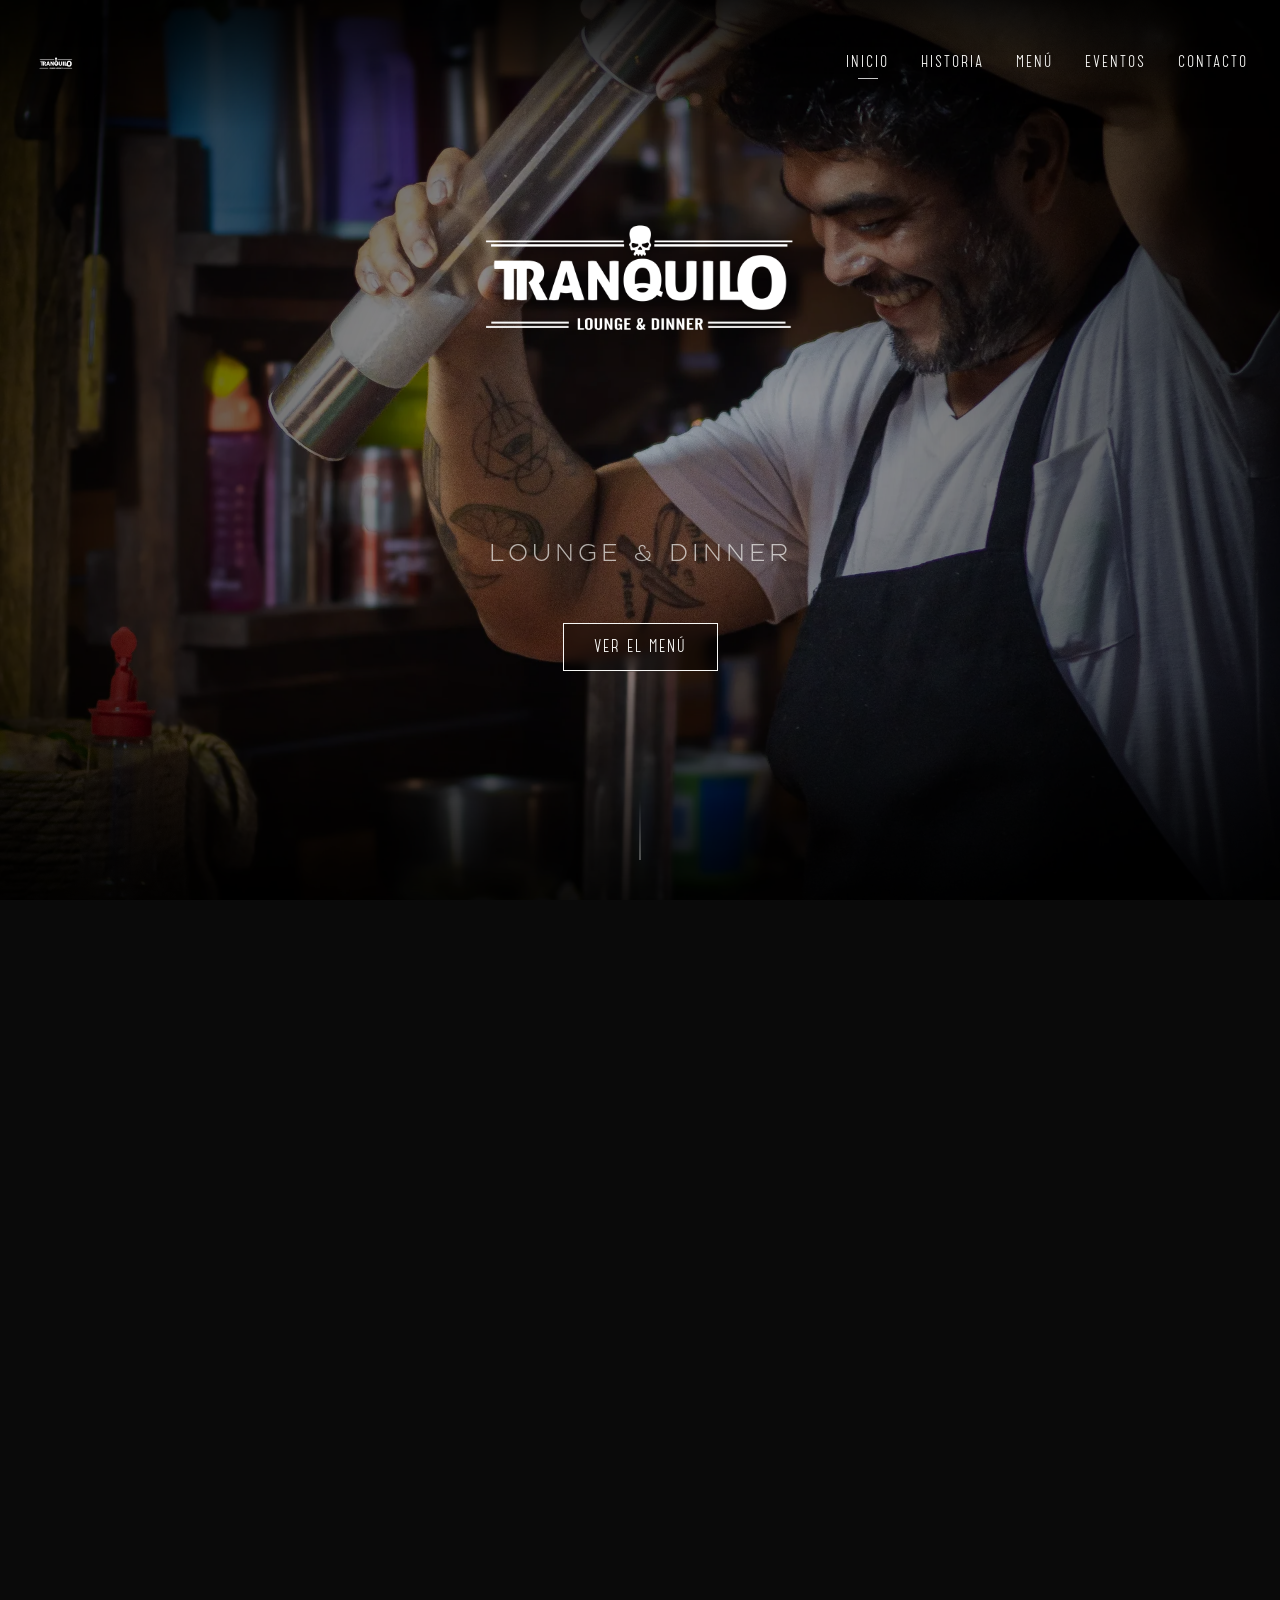
==== commit def3cc98: "style: restaura el carrusel simple original y agrega el degradado inferior para suavizar el corte en" ====
--- a/index.html
+++ b/index.html
@@ -73,13 +73,14 @@
             <section id="hero" class="hero" aria-label="Introducción">
                 <div class="hero__gallery">
                     <!-- Slide 1: Chef preparing beef with focus and smile (Landscape) -->
-                    <div class="gallery__item gallery__item--chef active" style="--bg-img: url('assets/images/hero_chef_action.webp');"></div>
+                    <div class="gallery__item gallery__item--chef active" style="background-image: url('assets/images/hero_chef_action.webp');"></div>
                     <!-- Slide 2: Lounge atmosphere -->
-                    <div class="gallery__item gallery__item--lounge" style="--bg-img: url('assets/images/hero_lounge.webp');"></div>
+                    <div class="gallery__item gallery__item--lounge" style="background-image: url('assets/images/hero_lounge.webp');"></div>
                     <!-- Slide 3: Friends enjoying drinks at terrace -->
-                    <div class="gallery__item gallery__item--friends" style="--bg-img: url('assets/images/ambience_friends.webp');"></div>
+                    <div class="gallery__item gallery__item--friends" style="background-image: url('assets/images/ambience_friends.webp');"></div>
                 </div>
                 <div class="hero__overlay"></div>
+                <div class="hero__bottom-fade"></div>
                 <div class="hero__content">
                     <img src="assets/images/logo_white.png" alt="Tranquilo" class="hero__emblem-img">
                     <p class="hero__tagline">Lounge &amp; Dinner</p>
--- a/assets/css/styles.css
+++ b/assets/css/styles.css
@@ -338,7 +338,6 @@
     left: 0;
     width: 100%;
     height: 100%;
-    background-image: var(--bg-img);
     background-size: cover;
     background-position: center;
     opacity: 0;
@@ -377,38 +376,6 @@
     }
 }
 
-/* Efecto Letterbox desenfocado para Desktop */
-@media (min-width: 992px) {
-    .gallery__item {
-        background-image: none; /* el propio div ya no pinta nada directo en desktop */
-    }
-
-    .gallery__item::before {
-        content: "";
-        position: absolute;
-        top: 0; left: 0;
-        width: 100%; height: 100%;
-        background-image: var(--bg-img);
-        background-size: cover;
-        background-position: center;
-        filter: blur(25px) brightness(0.4);
-        transform: scale(1.15); /* evita ver bordes borrosos del blur */
-        z-index: 1;
-    }
-
-    .gallery__item::after {
-        content: "";
-        position: absolute;
-        top: 0; left: 0;
-        width: 100%; height: 100%;
-        background-image: var(--bg-img);
-        background-size: contain;
-        background-position: center;
-        background-repeat: no-repeat;
-        z-index: 2;
-    }
-}
-
 .hero__overlay {
     position: absolute;
     top: 0;
@@ -417,6 +384,17 @@
     height: 100%;
     background: radial-gradient(circle, rgba(0,0,0,0.3) 0%, rgba(0,0,0,0.8) 100%);
     z-index: 2;
+}
+
+.hero__bottom-fade {
+    position: absolute;
+    bottom: 0;
+    left: 0;
+    width: 100%;
+    height: 25vh;
+    background: linear-gradient(to bottom, rgba(0,0,0,0) 0%, rgba(0,0,0,0.85) 100%);
+    z-index: 3;
+    pointer-events: none; /* no bloquea clics en el botón "Ver el Menú" */
 }
 
 .hero__content {
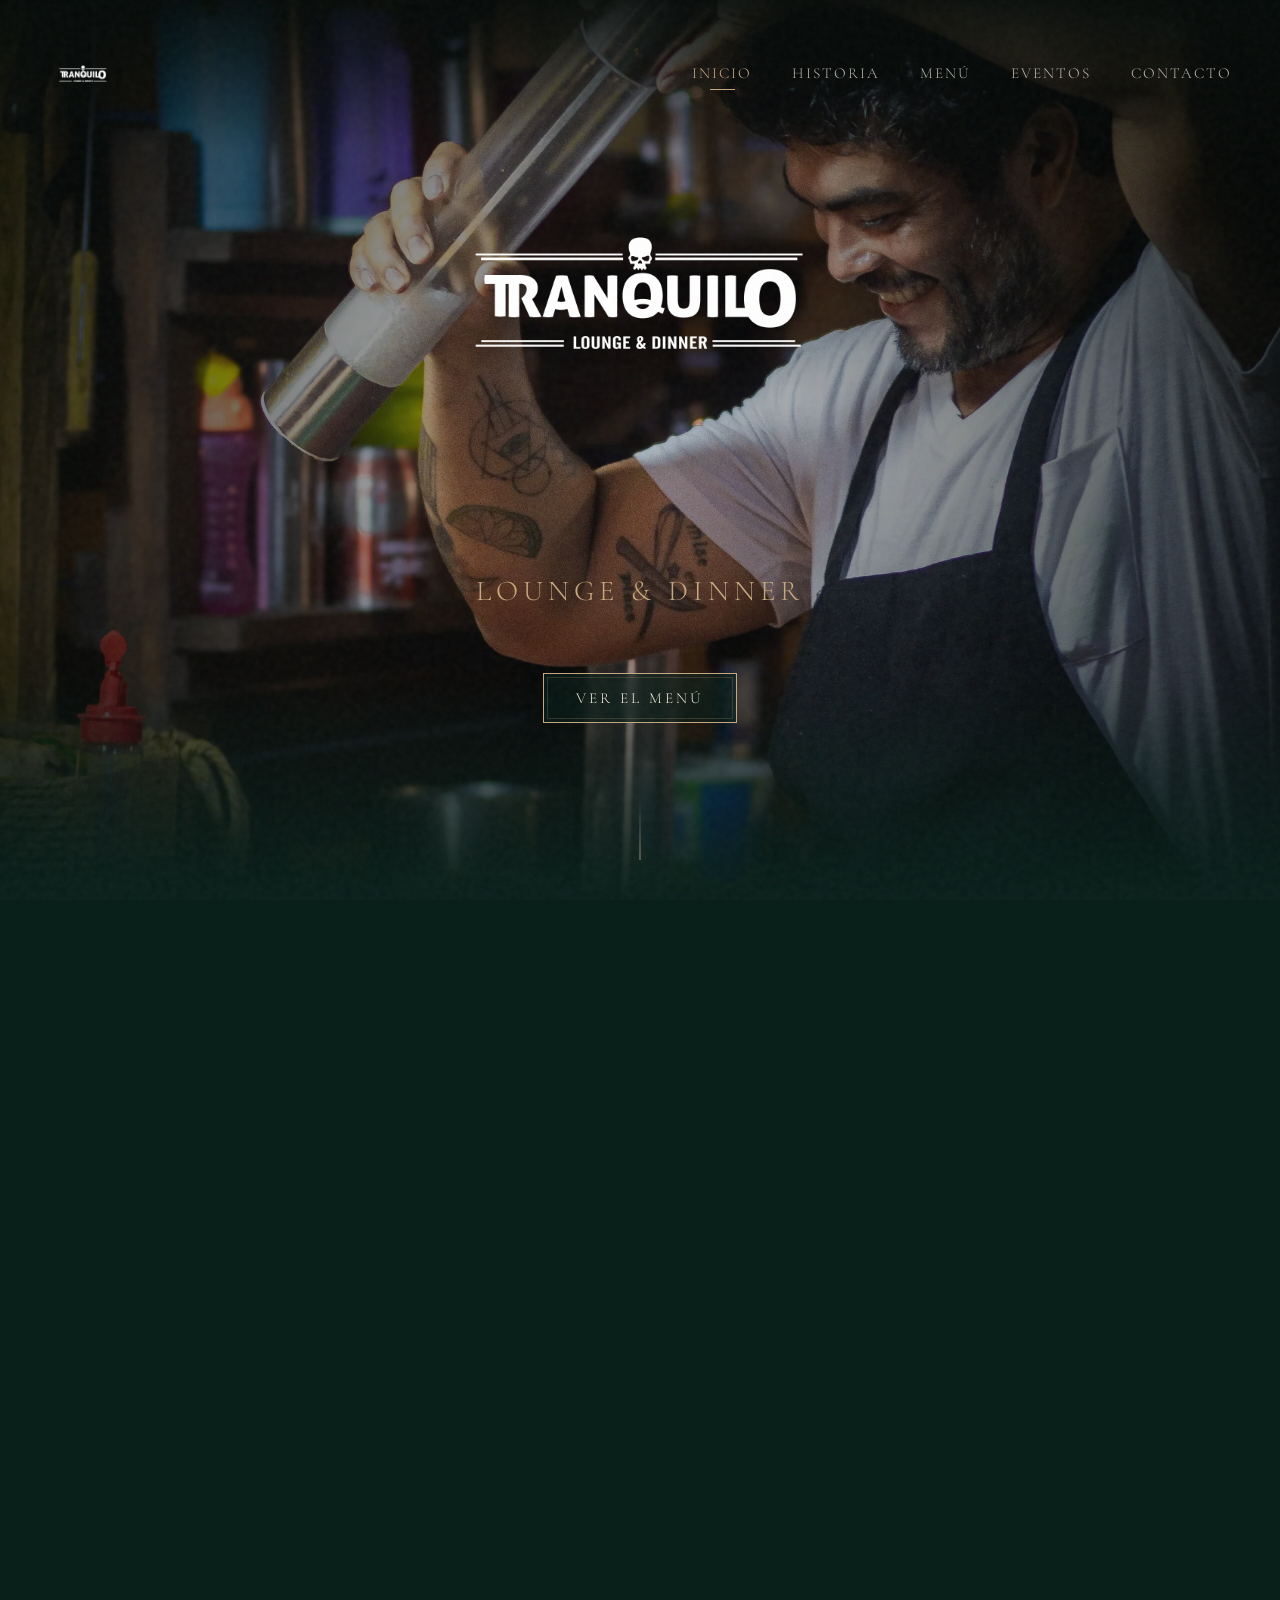
==== commit bf523b26: "refactor: rediseño editorial estilo Dante NYC, ajuste de proporciones y simplificación de bebidas - " ====
--- a/index.html
+++ b/index.html
@@ -11,8 +11,8 @@
     <meta http-equiv="x-ua-compatible" content="ie=edge">
     <title>Inicio | Tranquilo Lounge and Dinner</title>
     
-    <meta name="keywords" content="tranquilo lounge, restaurante tranquilo, coctelería, cena elegante, Bilwi, Puerto Cabezas, Nicaragua, lounge, comida mediterránea, bistro">
-    <meta name="description" content="Tranquilo Lounge and Dinner – El espacio gastronómico más exclusivo de Bilwi, Nicaragua. Coctelería de autor, cocina internacional y ambiente de lujo en El Cocal, Sector El Paraíso.">
+    <meta name="keywords" content="tranquilo lounge, restaurante tranquilo, vinos y cervezas, cena elegante, Bilwi, Puerto Cabezas, Nicaragua, lounge, comida mediterránea, bistro">
+    <meta name="description" content="Tranquilo Lounge and Dinner – El espacio gastronómico más exclusivo de Bilwi, Nicaragua. Cocina de autor, bebidas selectas y ambiente de lujo en El Cocal, Sector El Paraíso.">
     
     <!-- Font Awesome Icons for Footer -->
     <link href="https://cdnjs.cloudflare.com/ajax/libs/font-awesome/6.4.2/css/all.min.css" rel="stylesheet">
@@ -97,11 +97,11 @@
                 <div class="c-two-col__row">
                     <div class="c-two-col__col">
                         <h2>El Arte de Desconectarse</h2>
-                        <p>Tranquilo Lounge &amp; Dinner nace de la necesidad de crear un refugio urbano que rinda homenaje al buen vivir. Fusionamos elegancia y confort en una atmósfera íntima diseñada para propiciar conversaciones y momentos inolvidables en Bilwi, Nicaragua.</p>
+                        <p class="editorial-p"><span class="drop-cap">T</span>ranquilo Lounge &amp; Dinner nació como un íntimo refugio urbano en nuestro primer local, un espacio dedicado a rendir homenaje al buen vivir. Aquellos primeros pasos y conversaciones trazaron el camino de nuestra pasión por la hospitalidad en Bilwi.</p>
                     </div>
                     <div class="c-two-col__col">
-                        <h2>Gastronomía y Coctelería de Autor</h2>
-                        <p>Nuestra propuesta destaca por una cocina de inspiración italiana y mediterránea ejecutada con técnicas contemporáneas y productos frescos locales. En la barra, nuestros bartenders reinterpretan clásicos de la mixología con sabores únicos de la región.</p>
+                        <h2>Evolución Frente al Mar</h2>
+                        <p class="editorial-p"><span class="drop-cap">C</span>on el tiempo, nuestra propuesta evolucionó hacia un concepto más tropical, fresco y libre. Hoy, establecidos en nuestro nuevo local frente al mar en El Cocal, fusionamos la brisa marina con una gastronomía contemporánea única en la región.</p>
                     </div>
                 </div>
             </section>
@@ -110,7 +110,7 @@
             <section class="c-photo-strip revealable" aria-label="Galería">
                 <div class="c-photo-strip__grid">
                     <div class="c-photo-strip__item" style="background-image: url('assets/images/drink_strawberry.webp');">
-                        <div class="c-photo-strip__caption">Coctelería de Autor</div>
+                        <div class="c-photo-strip__caption">Refrescos Naturales</div>
                     </div>
                     <div class="c-photo-strip__item c-photo-strip__item--tall" style="background-image: url('assets/images/food_soup.webp');">
                         <div class="c-photo-strip__caption">Cocina Internacional</div>
@@ -126,21 +126,34 @@
                 <div class="c-split__col-text">
                     <div class="c-split__content-frame">
                         <h2 class="c-split__heading">Celebraciones</h2>
-                        <p>Haz de tu próximo evento privado una ocasión inolvidable. Ofrecemos reservas de espacios exclusivos, menús de degustación personalizados y experiencias de coctelería guiadas.</p>
+                        <p>Haz de tu próximo evento privado una ocasión inolvidable. Ofrecemos reservas de espacios exclusivos, menús de degustación personalizados y maridajes exclusivos.</p>
                         <a href="eventos.html" class="btn">Solicitar Información</a>
                     </div>
                 </div>
                 <div class="c-split__col-image">
-                    <div class="c-split__image-bg" style="background-image: url('assets/images/ambience_couple.webp');"></div>
-                </div>
-            </section>
-
-            <!-- Tout Full-Width Menu Banner -->
-            <section id="menu" class="c-tout-overlay revealable" style="background-image: url('assets/images/food_soup.webp');">
-                <div class="c-tout-overlay__content">
-                    <h2>Nuestra Carta</h2>
-                    <p>Platos pensados para compartir y cócteles diseñados para inspirar. Explora nuestra propuesta culinaria de almuerzo, cena y aperitivos de tarde.</p>
-                    <a href="menu.html" class="btn btn-outline">Ver Menús Completos</a>
+                    <div class="dante-framed-image-container">
+                        <div class="dante-frame">
+                            <img src="assets/images/ambience_couple.webp" alt="Celebraciones en Tranquilo Lounge" loading="lazy">
+                        </div>
+                    </div>
+                </div>
+            </section>
+
+            <!-- Split Section: Nuestra Carta (Text Left / Image Right) -->
+            <section id="menu" class="c-split revealable">
+                <div class="c-split__col-text">
+                    <div class="c-split__content-frame">
+                        <h2 class="c-split__heading">Nuestra Carta</h2>
+                        <p>Platos pensados para compartir y bebidas seleccionadas para acompañar. Explora nuestra propuesta culinaria de almuerzo, cena y aperitivos de tarde.</p>
+                        <a href="menu.html" class="btn">Ver Menús Completos</a>
+                    </div>
+                </div>
+                <div class="c-split__col-image">
+                    <div class="dante-framed-image-container">
+                        <div class="dante-frame">
+                            <img src="assets/images/food_soup.webp" alt="Nuestra Carta - Tranquilo Lounge" loading="lazy">
+                        </div>
+                    </div>
                 </div>
             </section>
         </main>
--- a/assets/css/styles.css
+++ b/assets/css/styles.css
@@ -1,11 +1,13 @@
 /* ==========================================================================
-   TRANQUILO LOUNGE AND DINNER - DESIGN SYSTEM
+   TRANQUILO LOUNGE AND DINNER - DESIGN SYSTEM (DANTE NYC STYLE)
    Bilwi, Puerto Cabezas, Nicaragua
    ========================================================================== */
 
 /* --------------------------------------------------------------------------
-   1. FONT DECLARATIONS
+   1. FONT DECLARATIONS & IMPORTS
    -------------------------------------------------------------------------- */
+@import url('https://fonts.googleapis.com/css2?family=Cormorant+Garamond:ital,wght@0,300;0,400;0,500;0,600;0,700;1,300;1,400&family=Montserrat:wght@200;300;400;500;600&display=swap');
+
 @font-face {
     font-family: "Resamitz";
     font-display: swap;
@@ -28,17 +30,23 @@
    2. ROOT VARIABLES & RESET
    -------------------------------------------------------------------------- */
 :root {
-    --color-black: #0a0a0a;
-    --color-cream: #f7f7f5;
-    --color-cream-dim: rgba(247, 247, 245, 0.68);
-    --color-gold: #a68a5b;
-    --color-dark-grey: #1a1a1a;
-    --color-border: #c6c6c6;
-    --font-body: "Resamitz", "Georgia", serif;
-    --font-heading-med: "Catorze 27 Medium", "Times New Roman", serif;
-    --font-heading-blk: "Catorze 27 Black", "Times New Roman", serif;
-    --transition-smooth: all 0.5s cubic-bezier(0.25, 0.8, 0.25, 1);
-    --transition-fast: all 0.25s ease;
+    --color-black: #050a08;
+    --color-bg-dark: #091f1a;      /* Dante forest green */
+    --color-bg-medium: #102e26;    /* Secondary forest green */
+    --color-cream: #f4efe2;        /* Vintage cream / marfil */
+    --color-cream-dim: rgba(244, 239, 226, 0.75);
+    --color-gold: #c5a880;         /* Dante gold */
+    --color-gold-dark: #9e825a;
+    --color-border: rgba(197, 168, 128, 0.3);
+    
+    /* Typography */
+    --font-body: "Montserrat", "Resamitz", "Georgia", serif;
+    --font-heading-med: "Cormorant Garamond", "Catorze 27 Medium", "Times New Roman", serif;
+    --font-heading-blk: "Cormorant Garamond", "Catorze 27 Black", "Times New Roman", serif;
+    
+    /* Transitions */
+    --transition-smooth: all 0.6s cubic-bezier(0.16, 1, 0.3, 1);
+    --transition-fast: all 0.3s ease;
 }
 
 * {
@@ -50,18 +58,32 @@
 html, body {
     width: 100%;
     height: 100%;
-    background-color: var(--color-black);
+    background-color: var(--color-bg-dark);
     color: var(--color-cream);
     font-family: var(--font-body);
     font-size: 16px;
-    line-height: 1.5;
-    font-weight: 200;
+    line-height: 1.6;
+    font-weight: 300;
     letter-spacing: 0.5px;
     overflow-x: hidden;
     scroll-behavior: smooth;
     -webkit-font-smoothing: antialiased;
 }
 
+/* Vintage Paper Texture Overlay */
+body::after {
+    content: "";
+    position: fixed;
+    top: 0;
+    left: 0;
+    width: 100vw;
+    height: 100vh;
+    opacity: 0.045;
+    z-index: 9999;
+    pointer-events: none;
+    background-image: url("data:image/svg+xml,%3Csvg viewBox='0 0 200 200' xmlns='http://www.w3.org/2000/svg'%3E%3Cfilter id='noiseFilter'%3E%3CfeTurbulence type='fractalNoise' baseFrequency='0.65' numOctaves='3' stitchTiles='stitch'/%3E%3C/filter%3E%3Crect width='100%25' height='100%25' filter='url(%23noiseFilter)'/%3E%3C/svg%3E");
+}
+
 /* Scrollbar Styling */
 ::-webkit-scrollbar {
     width: 8px;
@@ -70,11 +92,11 @@
     background: var(--color-black);
 }
 ::-webkit-scrollbar-thumb {
-    background: var(--color-dark-grey);
+    background: var(--color-bg-medium);
     border: 2px solid var(--color-black);
 }
 ::-webkit-scrollbar-thumb:hover {
-    background: var(--color-cream);
+    background: var(--color-gold);
 }
 
 a {
@@ -94,33 +116,36 @@
    -------------------------------------------------------------------------- */
 h1, h2, h3, h4, h5, h6 {
     font-family: var(--font-heading-med);
-    font-weight: normal;
+    font-weight: 400;
     text-transform: uppercase;
     letter-spacing: 3px;
+    color: var(--color-cream);
 }
 
 h2 {
-    font-size: 1.9rem;
+    font-size: 2.2rem;
     line-height: 1.3;
-    margin-bottom: 1.75rem;
+    margin-bottom: 2rem;
+    position: relative;
+    display: inline-block;
 }
 
 p {
     font-size: 1.05rem;
-    line-height: 1.7;
+    line-height: 1.8;
     margin-bottom: 1.5rem;
     color: var(--color-cream-dim);
 }
 
-/* Buttons */
+/* Buttons (Dante Framed Style) */
 .btn {
     display: inline-block;
     font-family: var(--font-heading-med);
     font-size: 0.95rem;
     text-transform: uppercase;
-    letter-spacing: 2px;
-    padding: 12px 30px;
-    border: 1px solid var(--color-cream);
+    letter-spacing: 3px;
+    padding: 12px 32px;
+    border: 1px solid var(--color-gold);
     background: transparent;
     color: var(--color-cream);
     cursor: pointer;
@@ -130,14 +155,30 @@
     margin-top: 1rem;
 }
 
+.btn::before {
+    content: "";
+    position: absolute;
+    top: 3px;
+    left: 3px;
+    right: 3px;
+    bottom: 3px;
+    border: 1px solid rgba(197, 168, 128, 0.2);
+    transition: var(--transition-smooth);
+    pointer-events: none;
+}
+
 .btn:hover {
-    background-color: var(--color-cream);
+    background-color: var(--color-gold);
     color: var(--color-black);
-    letter-spacing: 3px;
+    letter-spacing: 4px;
+}
+
+.btn:hover::before {
+    border-color: rgba(5, 10, 8, 0.4);
 }
 
 .btn-outline {
-    background: rgba(0, 0, 0, 0.4);
+    background: rgba(9, 31, 26, 0.6);
     backdrop-filter: blur(5px);
 }
 
@@ -146,9 +187,9 @@
     font-family: var(--font-heading-med);
     font-size: 0.85rem;
     text-transform: uppercase;
-    letter-spacing: 1.5px;
-    padding: 8px 20px;
-    border: 1px solid var(--color-cream);
+    letter-spacing: 2px;
+    padding: 10px 24px;
+    border: 1px solid var(--color-gold);
     background: transparent;
     color: var(--color-cream);
     cursor: pointer;
@@ -156,7 +197,7 @@
 }
 
 .btn-location:hover {
-    background-color: var(--color-cream);
+    background-color: var(--color-gold);
     color: var(--color-black);
 }
 
@@ -184,15 +225,15 @@
     width: 100%;
     z-index: 1000;
     transition: var(--transition-smooth);
-    background: linear-gradient(to bottom, rgba(0,0,0,0.8) 0%, rgba(0,0,0,0) 100%);
-    padding: 2.5rem 2rem;
+    background: linear-gradient(to bottom, rgba(5,10,8,0.9) 0%, rgba(5,10,8,0) 100%);
+    padding: 2.5rem 3rem;
 }
 
 .site-header.collapsed {
-    padding: 1rem 2rem;
+    padding: 1.2rem 3rem;
     background: var(--color-black);
-    border-bottom: 1px solid rgba(247, 247, 245, 0.15);
-    box-shadow: 0 4px 30px rgba(0,0,0,0.8);
+    border-bottom: 1px solid var(--color-border);
+    box-shadow: 0 4px 30px rgba(0,0,0,0.5);
 }
 
 .site-header__container {
@@ -215,14 +256,14 @@
 }
 
 .site-logo__image {
-    height: 48px;
+    height: 70px;
     width: auto;
     display: block;
     transition: var(--transition-smooth);
 }
 
 .collapsed .site-logo__image {
-    height: 38px;
+    height: 55px;
 }
 
 /* Nav Menu Desktop */
@@ -233,16 +274,23 @@
 .site-nav-menu {
     display: flex;
     list-style: none;
-    gap: 2rem;
+    gap: 2.5rem;
 }
 
 .site-nav-link {
     font-family: var(--font-heading-med);
-    font-size: 0.9rem;
+    font-size: 0.95rem;
     text-transform: uppercase;
     letter-spacing: 2px;
     padding: 5px 0;
     position: relative;
+    color: var(--color-cream-dim);
+    transition: var(--transition-fast);
+}
+
+.site-nav-link:hover,
+.site-nav-menu li.active .site-nav-link {
+    color: var(--color-gold);
 }
 
 .site-nav-link::after {
@@ -250,14 +298,14 @@
     display: block;
     width: 0;
     height: 1px;
-    background-color: var(--color-border);
+    background-color: var(--color-gold);
     margin: 4px auto 0;
     transition: var(--transition-fast);
 }
 
 .site-nav-link:hover::after,
 .site-nav-menu li.active .site-nav-link::after {
-    width: 20px;
+    width: 25px;
 }
 
 /* Hamburger button */
@@ -274,7 +322,7 @@
 
 .nav-toggle-btn__line {
     display: block;
-    width: 25px;
+    width: 28px;
     height: 1px;
     background-color: var(--color-cream);
     transition: var(--transition-fast);
@@ -308,8 +356,8 @@
 }
 
 .mobile-nav-menu .site-nav-link {
-    font-size: 1.6rem;
-    letter-spacing: 3px;
+    font-size: 1.8rem;
+    letter-spacing: 4px;
 }
 
 /* Hero Section */
@@ -341,38 +389,39 @@
     background-size: cover;
     background-position: center;
     opacity: 0;
-    transition: opacity 1.5s ease-in-out;
+    transform: scale(1.08);
+    transition: opacity 1.8s ease-in-out, transform 8s ease-out;
 }
 
 .gallery__item.active {
     opacity: 1;
+    transform: scale(1.02);
 }
 
 /* Specific alignments for hero items to prevent facial/forehead crops */
 .gallery__item--chef {
-    background-position: center 30%; /* Shift up to keep chef's face and prep table in perfect view */
+    background-position: center 30%;
 }
 
 .gallery__item--friends {
-    background-position: center 25%; /* Shift up to protect friends' foreheads from header overlap */
+    background-position: center 18%;
 }
 
 .gallery__item--lounge {
     background-position: center center;
 }
 
-/* Mobile adjustments to keep faces perfectly visible when cropped vertically */
 @media (max-width: 768px) {
     .gallery__item--chef {
-        background-position: center 20%; /* Sube un poco más en móvil para enfocar el rostro */
+        background-position: center 20%;
     }
     
     .gallery__item--friends {
-        background-position: center 15%; /* Sube más para evitar que el menú/logo cubra a las personas */
+        background-position: center 45%;
     }
     
     .gallery__item--lounge {
-        background-position: center 40%; /* Ajuste sutil para encuadrar la mejor zona del salón */
+        background-position: center 40%;
     }
 }
 
@@ -382,7 +431,7 @@
     left: 0;
     width: 100%;
     height: 100%;
-    background: radial-gradient(circle, rgba(0,0,0,0.3) 0%, rgba(0,0,0,0.8) 100%);
+    background: radial-gradient(circle, rgba(5,10,8,0.2) 0%, rgba(5,10,8,0.85) 100%);
     z-index: 2;
 }
 
@@ -392,84 +441,112 @@
     left: 0;
     width: 100%;
     height: 25vh;
-    background: linear-gradient(to bottom, rgba(0,0,0,0) 0%, rgba(0,0,0,0.85) 100%);
+    background: linear-gradient(to bottom, rgba(5,10,8,0) 0%, var(--color-bg-dark) 100%);
     z-index: 3;
-    pointer-events: none; /* no bloquea clics en el botón "Ver el Menú" */
+    pointer-events: none;
 }
 
 .hero__content {
     position: relative;
     z-index: 10;
     text-align: center;
-    padding: 0 1rem;
-    max-width: 800px;
-    margin-bottom: 18vh; /* sube el logo sobre el centro para no interrumpir los rostros */
+    padding: 0 1.5rem;
+    max-width: 900px;
+    margin-top: 0;
+    margin-bottom: 12vh;
+    transition: margin-top 0.8s ease-in-out, margin-bottom 0.8s ease-in-out;
+}
+
+.hero--slide-1 .hero__content,
+.hero--slide-2 .hero__content {
+    margin-top: 32vh;
+    margin-bottom: 0;
 }
 
 .hero__emblem-img {
-    max-width: 450px;
+    max-width: 480px;
     height: auto;
     margin: 0 auto 1.5rem;
     display: block;
-    filter: drop-shadow(0 4px 10px rgba(0,0,0,0.5));
+    filter: drop-shadow(0 4px 15px rgba(0,0,0,0.6));
     animation: fadeIn 2s ease;
 }
 
 @media (max-width: 768px) {
     .hero__emblem-img {
-        max-width: 280px;
+        max-width: 300px;
     }
 }
 
 .hero__tagline {
-    font-family: var(--font-body);
-    font-size: 1.5rem;
-    letter-spacing: 4px;
+    font-family: var(--font-heading-med);
+    font-size: 1.8rem;
+    letter-spacing: 5px;
     text-transform: uppercase;
-    color: var(--color-cream-dim);
-    margin-bottom: 2rem;
+    color: var(--color-gold);
+    margin-bottom: 2.5rem;
     animation: fadeIn 2.5s ease;
 }
 
-/* Awards / Intro Section */
+/* Story / Intro Section (Editorial Dante Style) */
 .c-two-col--text {
-    padding: 6rem 2rem;
-    max-width: 1200px;
+    padding: 8rem 2rem;
+    max-width: 1100px;
     margin: 0 auto;
-    background-color: var(--color-black);
+    background-color: transparent;
 }
 
 .c-two-col__row {
     display: flex;
-    gap: 4rem;
+    gap: 6rem;
 }
 
 .c-two-col__col {
     flex: 1;
-    text-align: center;
+    text-align: justify;
 }
 
 .c-two-col__col h2 {
-    font-size: 1.5rem;
+    font-family: var(--font-heading-med);
+    font-size: 1.8rem;
     letter-spacing: 2px;
-    border-bottom: 1px solid rgba(247, 247, 245, 0.1);
+    line-height: 1.4;
+    border-bottom: 1px solid var(--color-border);
     padding-bottom: 1.5rem;
-}
-
-.c-two-col__col p {
-    font-size: 1rem;
+    margin-bottom: 2rem;
+    color: var(--color-gold);
+    text-align: left;
+    text-transform: uppercase;
+}
+
+.editorial-p {
+    text-align: justify;
+    text-justify: inter-word;
+    font-size: 1.05rem;
+    line-height: 1.9;
     color: var(--color-cream-dim);
-    line-height: 1.7;
-    margin-top: 1.5rem;
+}
+
+.drop-cap {
+    font-family: var(--font-heading-blk);
+    font-size: 3.8rem;
+    float: left;
+    line-height: 0.8;
+    padding-top: 4px;
+    padding-right: 12px;
+    color: var(--color-gold);
+    text-transform: uppercase;
 }
 
 /* Split Content Sections */
 .c-split {
     display: flex;
     width: 100%;
-    min-height: 75vh;
-    background-color: var(--color-black);
+    min-height: 80vh;
+    background-color: var(--color-bg-dark);
     overflow: hidden;
+    border-top: 1px solid var(--color-border);
+    border-bottom: 1px solid var(--color-border);
 }
 
 .c-split--alternate {
@@ -477,74 +554,120 @@
 }
 
 .c-split__col-text {
-    flex: 0 0 42%;
+    flex: 0 0 45%;
     display: flex;
     align-items: center;
     justify-content: center;
-    padding: 3rem;
+    padding: 4rem;
+    background-color: var(--color-bg-medium);
 }
 
 .c-split__col-image {
-    flex: 0 0 58%;
+    flex: 0 0 55%;
     position: relative;
     overflow: hidden;
-}
-
-.c-split__image-bg {
+    background-color: var(--color-black);
+}
+
+/* Dante Art Framed Image Container for Completeness */
+.dante-framed-image-container {
     width: 100%;
     height: 100%;
-    background-size: cover;
-    background-position: center;
-    transition: transform 8s cubic-bezier(0.25, 0.8, 0.25, 1);
-}
-
-.c-split__col-image:hover .c-split__image-bg {
-    transform: scale(1.08);
-}
-
-/* Split Columns Ornate Frame */
+    display: flex;
+    justify-content: center;
+    align-items: center;
+    padding: 3.5rem;
+    background-color: var(--color-bg-dark);
+}
+
+.dante-frame {
+    position: relative;
+    background: var(--color-bg-medium);
+    padding: 1.5rem;
+    border: 1px solid var(--color-gold);
+    box-shadow: 0 20px 40px rgba(0, 0, 0, 0.5);
+    display: flex;
+    justify-content: center;
+    align-items: center;
+    width: 100%;
+    height: 100%;
+    overflow: hidden;
+}
+
+.dante-frame::before {
+    content: "";
+    position: absolute;
+    inset: 5px;
+    border: 1px solid rgba(197, 168, 128, 0.2);
+    pointer-events: none;
+}
+
+.dante-frame img {
+    width: 100%;
+    height: 100%;
+    object-fit: contain; /* Shows image FULLY without crops */
+    transition: transform 1s cubic-bezier(0.16, 1, 0.3, 1);
+}
+
+.dante-frame:hover img {
+    transform: scale(1.04);
+}
+
 .c-split__content-frame {
     width: 100%;
     max-width: 500px;
     text-align: center;
-    border-image: url("../images/ivory-borders.png") 70 70 round;
-    border-width: 30px;
-    border-style: solid;
-    padding: 3.5rem 2rem;
+    border: 1px solid var(--color-gold);
+    padding: 4rem 3rem;
     display: flex;
     flex-direction: column;
     justify-content: center;
     align-items: center;
-    background-color: var(--color-black);
-    transition: var(--transition-smooth);
+    background-color: var(--color-bg-dark);
+    position: relative;
+}
+
+.c-split__content-frame::before {
+    content: "";
+    position: absolute;
+    inset: 6px;
+    border: 1px solid rgba(197, 168, 128, 0.15);
+    pointer-events: none;
+}
+
+.c-split__content-frame p {
+    text-align: justify;
+    line-height: 1.8;
+    margin-bottom: 2rem;
+    color: var(--color-cream-dim);
 }
 
 .c-split__heading {
     position: relative;
     padding-bottom: 1rem;
-    font-size: 1.8rem;
+    font-size: 2rem;
+    color: var(--color-gold);
 }
 
 .c-split__heading::after {
     content: "";
     display: block;
-    width: 20px;
+    width: 30px;
     height: 1px;
-    background: var(--color-border);
+    background: var(--color-gold);
     margin: 12px auto 0;
-    transform: rotate(0deg);
-    transition: transform 0.4s ease;
+    transition: var(--transition-smooth);
 }
 
 .c-split__content-frame:hover .c-split__heading::after {
-    transform: rotate(-25deg);
+    width: 60px;
 }
 
 /* Tout Overlay Banner */
 .c-tout-overlay {
     position: relative;
     width: 100%;
-    height: 60vh;
+    height: 65vh;
     display: flex;
     justify-content: center;
     align-items: center;
@@ -552,6 +675,8 @@
     background-size: cover;
     background-position: center;
     background-attachment: fixed;
+    border-top: 1px solid var(--color-border);
+    border-bottom: 1px solid var(--color-border);
 }
 
 .c-tout-overlay::before {
@@ -561,7 +686,7 @@
     left: 0;
     width: 100%;
     height: 100%;
-    background: rgba(0,0,0,0.65);
+    background: linear-gradient(to bottom, rgba(5,10,8,0.4) 0%, rgba(5,10,8,0.85) 100%);
     z-index: 1;
 }
 
@@ -570,20 +695,22 @@
     z-index: 2;
     text-align: center;
     padding: 0 2rem;
-    max-width: 600px;
+    max-width: 700px;
 }
 
 .c-tout-overlay__content h2 {
-    font-size: 2.5rem;
-    letter-spacing: 4px;
+    font-size: 2.8rem;
+    letter-spacing: 5px;
+    color: var(--color-gold);
+    margin-bottom: 1.5rem;
 }
 
 /* Footer styling */
 .site-footer {
     background-color: var(--color-black);
-    border-top: 1px solid rgba(247, 247, 245, 0.1);
+    border-top: 1px solid var(--color-border);
     color: var(--color-cream-dim);
-    padding: 5rem 2rem 2rem;
+    padding: 6rem 2rem 3rem;
     font-size: 0.95rem;
 }
 
@@ -594,7 +721,7 @@
     flex-wrap: wrap;
     justify-content: space-between;
     gap: 3rem;
-    margin-bottom: 4rem;
+    margin-bottom: 5rem;
 }
 
 .footer-col {
@@ -605,40 +732,44 @@
 
 .footer-col h3 {
     font-family: var(--font-heading-med);
-    font-size: 1.1rem;
-    color: var(--color-cream);
-    margin-bottom: 1.5rem;
+    font-size: 1.3rem;
+    color: var(--color-gold);
+    margin-bottom: 1.8rem;
     letter-spacing: 2px;
 }
 
 .footer-col p {
-    font-size: 0.95rem;
+    font-size: 1rem;
     line-height: 1.8;
-    margin-bottom: 0.5rem;
+    margin-bottom: 0.6rem;
 }
 
 .social-links {
     display: flex;
     justify-content: center;
-    gap: 1.5rem;
+    gap: 1.8rem;
     list-style: none;
-    margin-top: 1rem;
+    margin-top: 1.5rem;
 }
 
 .social-links a {
-    font-size: 1.2rem;
+    font-size: 1.3rem;
+    color: var(--color-cream-dim);
+    transition: var(--transition-fast);
 }
 
 .social-links a:hover {
-    color: var(--color-cream);
+    color: var(--color-gold);
+    transform: translateY(-2px);
 }
 
 .site-footer-secondary {
-    border-top: 1px solid rgba(247, 247, 245, 0.05);
+    border-top: 1px solid rgba(197, 168, 128, 0.1);
     padding-top: 2rem;
     text-align: center;
-    font-size: 0.8rem;
-    letter-spacing: 1px;
+    font-size: 0.85rem;
+    letter-spacing: 1.5px;
+    color: rgba(244, 239, 226, 0.5);
 }
 
 /* --------------------------------------------------------------------------
@@ -658,8 +789,8 @@
 .revealable {
     opacity: 0;
     transform: translateY(40px);
-    transition: opacity 1.2s cubic-bezier(0.25, 0.8, 0.25, 1),
-                transform 1.2s cubic-bezier(0.25, 0.8, 0.25, 1);
+    transition: opacity 1.4s cubic-bezier(0.16, 1, 0.3, 1),
+                transform 1.4s cubic-bezier(0.16, 1, 0.3, 1);
 }
 
 .revealable.active {
@@ -668,7 +799,7 @@
 }
 
 /* --------------------------------------------------------------------------
-   6. RESPONSIVE DESIGN
+   6. RESPONSIVE DESIGN (GLOBAL)
    -------------------------------------------------------------------------- */
 @media (max-width: 1024px) {
     .c-split {
@@ -676,24 +807,39 @@
     }
     .c-split__col-text {
         flex: 0 0 50%;
-        padding: 2rem;
+        padding: 3rem 2rem;
     }
     .c-split__col-image {
         flex: 0 0 50%;
     }
     .c-split__content-frame {
-        padding: 2.5rem 1.5rem;
-        border-width: 20px;
+        padding: 3rem 2rem;
+    }
+    .dante-framed-image-container {
+        padding: 2rem;
     }
 }
 
 @media (max-width: 768px) {
-    /* Fonts scale down */
     html {
-        font-size: 14px;
-    }
-    
-    /* Header toggle displays */
+        font-size: 15px;
+    }
+    
+    .site-header {
+        padding: 1.5rem 2rem;
+    }
+    .site-header.collapsed {
+        padding: 1rem 2rem;
+    }
+    
+    .site-logo__image {
+        height: 55px;
+    }
+    .collapsed .site-logo__image,
+    body:not(.has-hero-intent) .site-header .site-logo__image {
+        height: 45px;
+    }
+    
     .site-nav {
         display: none;
     }
@@ -712,7 +858,6 @@
         transform: translateY(-7px) rotate(-45deg);
     }
     
-    /* Section rows collapse to vertical stacks */
     .c-two-col__row {
         flex-direction: column;
         gap: 3rem;
@@ -724,27 +869,32 @@
     
     .c-split__col-text {
         width: 100%;
-        padding: 3rem 1.5rem;
+        padding: 4rem 1.5rem;
     }
     
     .c-split__col-image {
         width: 100%;
-        height: 350px;
+        height: auto;
+    }
+    
+    .dante-framed-image-container {
+        padding: 2rem 1.5rem;
+        height: 380px;
     }
     
     .c-split__content-frame {
         max-width: 100%;
-        border-width: 25px;
     }
     
     .c-tout-overlay {
-        background-attachment: scroll; /* Disable parallax on mobile */
+        background-attachment: scroll;
         height: 50vh;
     }
     
     .site-footer__container {
         flex-direction: column;
         align-items: center;
+        gap: 2.5rem;
     }
     .footer-col {
         width: 100%;
@@ -752,121 +902,178 @@
 }
 
 /* --------------------------------------------------------------------------
-   5. MENU PAGE STYLES
+   7. MENU PAGE STYLES (menu.html)
    -------------------------------------------------------------------------- */
 
-/* Menu Hero Header */
-.menu-hero {
-    position: relative;
-    width: 100%;
-    height: 45vh;
-    display: flex;
-    justify-content: center;
-    align-items: center;
-    overflow: hidden;
-}
-
-.menu-hero__bg {
-    position: absolute;
-    top: 0;
-    left: 0;
-    width: 100%;
-    height: 100%;
-    background-size: cover;
-    background-position: center;
-    background-attachment: fixed;
-}
-
-.menu-hero__overlay {
-    position: absolute;
-    top: 0;
-    left: 0;
-    width: 100%;
-    height: 100%;
-    background-color: rgba(0, 0, 0, 0.7);
-}
-
-.menu-hero__content {
-    position: relative;
-    z-index: 10;
-    text-align: center;
-    color: var(--color-cream);
-}
-
-.menu-hero__title {
-    font-family: var(--font-heading-blk);
-    font-size: 3rem;
-    letter-spacing: 6px;
-    margin-bottom: 0.5rem;
-    text-transform: uppercase;
-}
-
-.menu-hero__subtitle {
-    font-family: var(--font-body);
-    font-size: 1.2rem;
-    letter-spacing: 2px;
-    color: var(--color-cream-dim);
-    text-transform: uppercase;
-}
-
-/* Menu Details Layout */
-.menu-details {
-    padding: 6rem 2rem;
-    background-color: var(--color-black);
-}
-
-.menu-details__container {
+/* Dante Split Editorial Header for Menu Page */
+.menu-editorial-header {
+    background-color: var(--color-bg-dark);
+    padding: 10rem 2rem 5rem;
+    border-bottom: 1px solid var(--color-border);
+}
+
+.menu-editorial-header__container {
     max-width: 1100px;
     margin: 0 auto;
-}
-
-/* Menu Category Tabs */
+    display: grid;
+    grid-template-columns: 1.1fr 0.9fr;
+    gap: 5rem;
+    align-items: center;
+}
+
+.menu-editorial-header__text {
+    color: var(--color-cream);
+}
+
+.menu-editorial-header__tag {
+    font-family: var(--font-heading-med);
+    font-size: 0.9rem;
+    letter-spacing: 3px;
+    color: var(--color-gold);
+    text-transform: uppercase;
+    display: block;
+    margin-bottom: 1rem;
+}
+
+.menu-editorial-header__title {
+    font-family: var(--font-heading-blk);
+    font-size: 3.5rem;
+    letter-spacing: 6px;
+    text-transform: uppercase;
+    color: var(--color-cream);
+    margin-bottom: 2rem;
+    line-height: 1.1;
+}
+
+.menu-editorial-header__desc {
+    font-family: var(--font-body);
+    font-size: 1.1rem;
+    line-height: 1.8;
+    color: var(--color-cream-dim);
+    margin-bottom: 2.5rem;
+    max-width: 540px;
+}
+
+.menu-editorial-header__line {
+    width: 60px;
+    height: 1px;
+    background-color: var(--color-gold);
+    opacity: 0.6;
+}
+
+.menu-editorial-header__image {
+    position: relative;
+    width: 100%;
+}
+
+.menu-editorial-header__image .dante-framed-image-container {
+    max-width: 440px;
+    margin: 0 auto;
+}
+
+/* Mobile responsive for Editorial Header */
+@media (max-width: 768px) {
+    .menu-editorial-header {
+        padding: 8rem 1.5rem 3rem;
+    }
+    
+    .menu-editorial-header__container {
+        grid-template-columns: 1fr;
+        gap: 3rem;
+        text-align: center;
+    }
+    
+    .menu-editorial-header__title {
+        font-size: 2.5rem;
+        margin-bottom: 1.5rem;
+    }
+    
+    .menu-editorial-header__desc {
+        margin-left: auto;
+        margin-right: auto;
+    }
+    
+    .menu-editorial-header__line {
+        margin: 0 auto;
+    }
+    
+    .menu-editorial-header__image .dante-framed-image-container {
+        max-width: 100%;
+    }
+}
+
+/* Menu Details Layout (Vintage Cream Card style) */
+.menu-details {
+    padding: 4rem 2rem 6rem;
+    background-color: var(--color-black); /* Dark background for contrast */
+}
+
+.menu-details__container {
+    max-width: 540px;
+    margin: 0 auto;
+    background-color: transparent;
+    color: var(--color-cream);
+    padding: 0;
+    border: none;
+    position: relative;
+    box-shadow: none;
+}
+
+.menu-details__container::before {
+    display: none;
+}
+
+/* Category Tabs (styled elegantly for dark background) */
 .menu-tabs {
     display: flex;
     justify-content: center;
-    gap: 1.5rem;
-    margin-bottom: 5rem;
-    border-bottom: 1px solid rgba(247, 247, 245, 0.1);
+    gap: 2.5rem;
+    margin-bottom: 3.5rem;
+    border-bottom: 1px solid rgba(244, 239, 226, 0.1);
     padding-bottom: 1.5rem;
 }
 
-.menu-tab-btn {
+.menu-tab-btn,
+.menu-book-tab {
     font-family: var(--font-heading-med);
-    font-size: 1.1rem;
+    font-size: 1.3rem;
     text-transform: uppercase;
-    letter-spacing: 2px;
+    letter-spacing: 3px;
     background: transparent;
     border: none;
-    color: var(--color-cream-dim);
+    color: rgba(244, 239, 226, 0.6);
     cursor: pointer;
-    padding: 0.5rem 1rem;
+    padding: 0.5rem 1.5rem;
     transition: var(--transition-fast);
     position: relative;
 }
 
-.menu-tab-btn:hover {
-    color: var(--color-cream);
-}
-
-.menu-tab-btn.active {
-    color: var(--color-cream);
-}
-
-.menu-tab-btn.active::after {
+.menu-tab-btn:hover,
+.menu-book-tab:hover {
+    color: var(--color-gold);
+}
+
+.menu-tab-btn.active,
+.menu-book-tab.active {
+    color: var(--color-gold);
+}
+
+.menu-tab-btn.active::after,
+.menu-book-tab.active::after {
     content: "";
     position: absolute;
-    bottom: -1.6rem;
+    bottom: -1.65rem;
     left: 0;
     width: 100%;
     height: 2px;
-    background-color: var(--color-cream);
+    background-color: var(--color-gold);
 }
 
 /* Tab contents show/hide */
 .menu-tab-content {
     display: none;
     opacity: 0;
-    transition: opacity 0.5s ease;
+    transition: opacity 0.6s ease;
 }
 
 .menu-tab-content.active {
@@ -874,26 +1081,35 @@
     opacity: 1;
 }
 
-/* Menu Groups (Entradas, Fuertes, etc.) */
+/* Menu Groups */
 .menu-group {
-    margin-bottom: 4rem;
+    margin-bottom: 5rem;
 }
 
 .menu-group__title {
-    font-family: var(--font-heading-blk);
-    font-size: 1.8rem;
+    font-family: var(--font-heading-med);
+    font-size: 2.3rem;
     letter-spacing: 4px;
-    color: var(--color-gold);
+    color: var(--color-black);
     text-align: center;
-    margin-bottom: 3rem;
-    position: relative;
-}
-
-/* Item List Grid */
+    margin-bottom: 4.5rem;
+}
+
+.menu-group__title::after {
+    content: "";
+    display: block;
+    width: 40px;
+    height: 1px;
+    background: var(--color-gold-dark);
+    margin: 0.8rem auto 0;
+    opacity: 0.7;
+}
+
+/* Item List - Single Column Portrait Layout */
 .menu-grid {
-    display: grid;
-    grid-template-columns: repeat(2, 1fr);
-    gap: 3rem 4rem;
+    display: flex;
+    flex-direction: column;
+    gap: 2.2rem;
 }
 
 .menu-item {
@@ -901,77 +1117,117 @@
     flex-direction: column;
 }
 
+/* Elegant Dotted Leaders for Classical Menu Layout */
 .menu-item__header {
     display: flex;
     justify-content: space-between;
     align-items: baseline;
-    border-bottom: 1px dotted rgba(247, 247, 245, 0.2);
-    padding-bottom: 0.5rem;
-    margin-bottom: 0.5rem;
+    position: relative;
+    margin-bottom: 0.8rem;
+}
+
+.menu-item__header::after {
+    content: "";
+    position: absolute;
+    bottom: 0.4em;
+    left: 0;
+    right: 0;
+    border-bottom: 1.5px dotted rgba(5, 10, 8, 0.25);
+    opacity: 0.8;
+    z-index: 1;
 }
 
 .menu-item__name {
     font-family: var(--font-heading-med);
+    font-size: 1.25rem;
+    letter-spacing: 2px;
+    text-transform: uppercase;
+    color: var(--color-black);
+    background-color: var(--color-cream); /* covers dots */
+    padding-right: 10px;
+    position: relative;
+    z-index: 2;
+}
+
+.menu-item__price {
+    font-family: var(--font-heading-med);
     font-size: 1.2rem;
-    letter-spacing: 1.5px;
-    text-transform: uppercase;
-    color: var(--color-cream);
-}
-
-.menu-item__price {
-    font-family: var(--font-body);
-    font-size: 1.1rem;
-    color: var(--color-gold);
+    color: var(--color-gold-dark);
+    background-color: var(--color-cream); /* covers dots */
+    padding-left: 10px;
+    position: relative;
+    z-index: 2;
 }
 
 .menu-item__desc {
     font-family: var(--font-body);
     font-size: 0.95rem;
-    line-height: 1.6;
-    color: var(--color-cream-dim);
+    line-height: 1.8;
+    color: rgba(5, 10, 8, 0.7);
     font-style: italic;
+    font-weight: 300;
     margin-bottom: 0;
 }
 
 /* Decorative Divider */
 .menu-divider {
     height: 1px;
-    width: 60px;
-    background-color: var(--color-gold);
-    margin: 4rem auto;
+    width: 80px;
+    background-color: var(--color-gold-dark);
+    margin: 5rem auto;
+    opacity: 0.4;
+}
+
+/* Dual Column Framed Photo Grid on Menu Page */
+.dante-menu-photo-feature {
+    display: grid;
+    grid-template-columns: 1fr 1fr;
+    gap: 2.5rem;
+    margin-bottom: 5rem;
+}
+
+.dante-menu-photo-feature--single {
+    grid-template-columns: 1fr;
+    max-width: 600px;
+    margin: 0 auto 5rem;
+}
+
+.dante-menu-photo-feature .dante-frame {
+    height: 380px;
+    background-color: var(--color-bg-dark);
+    border-color: var(--color-gold);
+    box-shadow: 0 15px 30px rgba(0, 0, 0, 0.15);
+}
+
+@media (max-width: 768px) {
+    .dante-menu-photo-feature {
+        grid-template-columns: 1fr;
+        gap: 2rem;
+    }
+    
+    .dante-menu-photo-feature .dante-frame {
+        height: 280px;
+    }
 }
 
 /* Mobile Responsiveness for Menu Page */
 @media (max-width: 768px) {
-    .menu-hero {
-        height: 35vh;
-        background-attachment: scroll;
-    }
-    
-    .menu-hero__bg {
-        background-attachment: scroll; /* Disable parallax on mobile */
-    }
-
-    .menu-hero__title {
-        font-size: 2.2rem;
-        letter-spacing: 4px;
-    }
-    
     .menu-details {
+        padding: 4rem 1rem;
+    }
+    
+    .menu-details__container {
         padding: 4rem 1.5rem;
     }
     
     .menu-tabs {
-        flex-direction: row;
-        flex-wrap: wrap;
-        justify-content: center;
         gap: 0.5rem 1rem;
-        margin-bottom: 3rem;
+        margin-bottom: 4rem;
         border-bottom: none;
     }
     
     .menu-tab-btn {
-        font-size: 0.95rem;
+        font-size: 1.1rem;
         padding: 0.4rem 0.8rem;
     }
 
@@ -980,28 +1236,23 @@
     }
     
     .menu-group__title {
-        font-size: 1.5rem;
-        margin-bottom: 2rem;
+        font-size: 1.8rem;
+        margin-bottom: 2.5rem;
     }
     
     .menu-grid {
         grid-template-columns: 1fr;
-        gap: 2.5rem;
-    }
-    
-    .menu-item__name {
-        font-size: 1.1rem;
+        gap: 3rem;
     }
 }
 
 /* --------------------------------------------------------------------------
-   6. EVENTS / INQUIRY PAGE STYLES (eventos.html)
+   8. EVENTS / INQUIRY PAGE STYLES (eventos.html)
    -------------------------------------------------------------------------- */
 
-/* Events Intro Section */
 .events-intro {
-    padding: 7rem 2rem 4rem;
-    background-color: var(--color-black);
+    padding: 8rem 2rem 5rem;
+    background-color: var(--color-bg-dark);
     text-align: center;
 }
 
@@ -1012,10 +1263,10 @@
 
 .events-intro__title {
     font-family: var(--font-heading-blk);
-    font-size: 2.2rem;
-    letter-spacing: 4px;
-    color: var(--color-cream);
-    margin-bottom: 1.5rem;
+    font-size: 2.5rem;
+    letter-spacing: 5px;
+    color: var(--color-gold);
+    margin-bottom: 2rem;
     text-transform: uppercase;
 }
 
@@ -1024,15 +1275,15 @@
     font-size: 1.1rem;
     line-height: 1.8;
     color: var(--color-cream-dim);
-    max-width: 700px;
-    margin: 0 auto 4rem;
+    max-width: 800px;
+    margin: 0 auto 5rem;
 }
 
 /* Feature Cards Row */
 .events-features {
     display: grid;
     grid-template-columns: repeat(3, 1fr);
-    gap: 3rem;
+    gap: 2.5rem;
     margin-top: 3rem;
 }
 
@@ -1040,34 +1291,45 @@
     display: flex;
     flex-direction: column;
     align-items: center;
-    padding: 2rem;
-    border: 1px solid rgba(247, 247, 245, 0.1);
+    padding: 3rem 2rem;
+    border: 1px solid var(--color-border);
+    background-color: var(--color-bg-medium);
     transition: var(--transition-smooth);
+    position: relative;
+}
+
+.events-feature-item::before {
+    content: "";
+    position: absolute;
+    inset: 5px;
+    border: 1px solid rgba(197, 168, 128, 0.1);
+    pointer-events: none;
 }
 
 .events-feature-item:hover {
     border-color: var(--color-gold);
-    transform: translateY(-4px);
+    transform: translateY(-5px);
+    box-shadow: 0 15px 30px rgba(0,0,0,0.3);
 }
 
 .events-feature-icon {
-    font-size: 2rem;
+    font-size: 2.5rem;
     color: var(--color-gold);
-    margin-bottom: 1.2rem;
+    margin-bottom: 1.5rem;
 }
 
 .events-feature-item h3 {
     font-family: var(--font-heading-med);
-    font-size: 1.1rem;
+    font-size: 1.25rem;
     letter-spacing: 2px;
     text-transform: uppercase;
     color: var(--color-cream);
-    margin-bottom: 0.8rem;
+    margin-bottom: 1rem;
 }
 
 .events-feature-item p {
     font-size: 0.95rem;
-    line-height: 1.6;
+    line-height: 1.7;
     color: var(--color-cream-dim);
     margin-bottom: 0;
     text-align: center;
@@ -1075,52 +1337,65 @@
 
 /* Form Section */
 .events-form-section {
-    padding: 6rem 2rem;
-    background-color: var(--color-dark-grey);
-    border-top: 1px solid rgba(247, 247, 245, 0.07);
+    padding: 8rem 2rem;
+    background-color: var(--color-bg-medium);
+    border-top: 1px solid var(--color-border);
 }
 
 .events-form__container {
-    max-width: 820px;
+    max-width: 850px;
     margin: 0 auto;
+    border: 1px solid var(--color-gold);
+    padding: 5rem 4rem;
+    background-color: var(--color-bg-dark);
+    position: relative;
+    box-shadow: 0 20px 50px rgba(0,0,0,0.4);
+}
+
+.events-form__container::before {
+    content: "";
+    position: absolute;
+    inset: 6px;
+    border: 1px solid rgba(197, 168, 128, 0.15);
+    pointer-events: none;
 }
 
 .events-form__title {
     font-family: var(--font-heading-blk);
-    font-size: 2rem;
-    letter-spacing: 4px;
+    font-size: 2.4rem;
+    letter-spacing: 5px;
     text-transform: uppercase;
     text-align: center;
-    color: var(--color-cream);
-    margin-bottom: 0.7rem;
+    color: var(--color-gold);
+    margin-bottom: 0.8rem;
 }
 
 .events-form__subtitle {
     font-family: var(--font-body);
-    font-size: 1rem;
+    font-size: 1.05rem;
     color: var(--color-cream-dim);
     text-align: center;
     letter-spacing: 1px;
-    margin-bottom: 3.5rem;
+    margin-bottom: 4rem;
 }
 
 /* Form Layout */
 .events-form {
     display: flex;
     flex-direction: column;
-    gap: 2rem;
+    gap: 2.2rem;
 }
 
 .form-row {
     display: grid;
     grid-template-columns: 1fr 1fr;
-    gap: 2rem;
+    gap: 2.5rem;
 }
 
 .form-group {
     display: flex;
     flex-direction: column;
-    gap: 0.6rem;
+    gap: 0.8rem;
 }
 
 .form-group--full {
@@ -1129,19 +1404,19 @@
 
 .form-label {
     font-family: var(--font-heading-med);
-    font-size: 0.85rem;
-    letter-spacing: 1.5px;
+    font-size: 0.9rem;
+    letter-spacing: 2px;
     text-transform: uppercase;
-    color: var(--color-cream-dim);
+    color: var(--color-gold);
 }
 
 .form-input {
-    background-color: rgba(255, 255, 255, 0.04);
-    border: 1px solid rgba(247, 247, 245, 0.2);
+    background-color: rgba(5, 10, 8, 0.5);
+    border: 1px solid var(--color-border);
     color: var(--color-cream);
     font-family: var(--font-body);
     font-size: 1rem;
-    padding: 0.9rem 1.2rem;
+    padding: 1rem 1.25rem;
     outline: none;
     transition: var(--transition-fast);
     -webkit-appearance: none;
@@ -1150,34 +1425,34 @@
 }
 
 .form-input::placeholder {
-    color: rgba(247, 247, 245, 0.3);
+    color: rgba(244, 239, 226, 0.35);
 }
 
 .form-input:focus {
-    border-color: var(--color-cream);
-    background-color: rgba(255, 255, 255, 0.07);
+    border-color: var(--color-gold);
+    background-color: rgba(5, 10, 8, 0.8);
 }
 
 .form-select {
     cursor: pointer;
-    background-image: url("data:image/svg+xml,%3Csvg xmlns='http://www.w3.org/2000/svg' width='12' height='8' viewBox='0 0 12 8'%3E%3Cpath fill='%23f7f7f5' d='M6 8L0 0h12z'/%3E%3C/svg%3E");
+    background-image: url("data:image/svg+xml,%3Csvg xmlns='http://www.w3.org/2000/svg' width='12' height='8' viewBox='0 0 12 8'%3E%3Cpath fill='%23c5a880' d='M6 8L0 0h12z'/%3E%3C/svg%3E");
     background-repeat: no-repeat;
     background-position: right 1.2rem center;
     padding-right: 2.5rem;
 }
 
 .form-select option {
-    background-color: #111;
+    background-color: var(--color-bg-dark);
     color: var(--color-cream);
 }
 
 .form-textarea {
     resize: vertical;
-    min-height: 140px;
+    min-height: 150px;
 }
 
 input[type="date"]::-webkit-calendar-picker-indicator {
-    filter: invert(0.8);
+    filter: invert(0.7) sepia(0.4) saturate(1.2) hue-rotate(15deg);
     cursor: pointer;
 }
 
@@ -1189,49 +1464,49 @@
 }
 
 .events-submit-btn {
-    min-width: 240px;
-    letter-spacing: 3px;
-    font-size: 1rem;
-    padding: 14px 36px;
-    cursor: pointer;
+    min-width: 260px;
+    letter-spacing: 4px;
+    font-size: 1.05rem;
+    padding: 15px 40px;
 }
 
 .events-submit-btn:disabled {
-    opacity: 0.6;
+    opacity: 0.5;
     cursor: not-allowed;
-    letter-spacing: 2px;
 }
 
 /* Form Messages */
 .form-message {
     text-align: center;
     font-family: var(--font-body);
-    font-size: 1rem;
+    font-size: 1.05rem;
     margin-top: 0.5rem;
     padding: 0;
     min-height: 1.5rem;
 }
 
 .form-message--success {
-    color: #a8d8a8;
+    color: #c8e6c9;
     padding: 1rem;
-    border: 1px solid rgba(168, 216, 168, 0.3);
+    border: 1px solid rgba(200, 230, 201, 0.3);
+    background-color: rgba(200, 230, 201, 0.05);
 }
 
 .form-message--error {
-    color: #e8a8a8;
+    color: #ffcdd2;
     padding: 1rem;
-    border: 1px solid rgba(232, 168, 168, 0.3);
+    border: 1px solid rgba(255, 205, 210, 0.3);
+    background-color: rgba(255, 205, 210, 0.05);
 }
 
 /* Mobile Responsive – Events Page */
 @media (max-width: 768px) {
     .events-intro {
-        padding: 5rem 1.5rem 3rem;
+        padding: 6rem 1.5rem 4rem;
     }
 
     .events-intro__title {
-        font-size: 1.7rem;
+        font-size: 2rem;
     }
 
     .events-features {
@@ -1240,16 +1515,20 @@
     }
 
     .events-form-section {
-        padding: 4rem 1.5rem;
+        padding: 4rem 1rem;
+    }
+
+    .events-form__container {
+        padding: 3rem 1.5rem;
     }
 
     .events-form__title {
-        font-size: 1.6rem;
+        font-size: 1.8rem;
     }
 
     .form-row {
         grid-template-columns: 1fr;
-        gap: 1.5rem;
+        gap: 1.8rem;
     }
 
     .events-submit-btn {
@@ -1258,18 +1537,20 @@
 }
 
 /* --------------------------------------------------------------------------
-   7. PHOTO STRIP (3-column gallery on homepage)
+   9. PHOTO STRIP (3-column gallery on homepage)
    -------------------------------------------------------------------------- */
 .c-photo-strip {
     padding: 0;
-    background-color: var(--color-black);
+    background-color: var(--color-bg-dark);
     overflow: hidden;
+    border-top: 1px solid var(--color-border);
+    border-bottom: 1px solid var(--color-border);
 }
 
 .c-photo-strip__grid {
     display: grid;
     grid-template-columns: 1fr 1.2fr 1fr;
-    height: 480px;
+    height: 520px;
     gap: 3px;
 }
 
@@ -1281,46 +1562,47 @@
     cursor: pointer;
 }
 
-.c-photo-strip__item--tall {
-    /* center photo is slightly taller */
-}
-
 .c-photo-strip__item::after {
     content: "";
     position: absolute;
     inset: 0;
-    background: rgba(0, 0, 0, 0.45);
-    transition: background 0.5s ease;
+    background: rgba(5, 10, 8, 0.45);
+    transition: background 0.6s ease;
 }
 
 .c-photo-strip__item:hover::after {
-    background: rgba(0, 0, 0, 0.1);
+    background: rgba(5, 10, 8, 0.1);
+}
+
+.c-photo-strip__item {
+    transition: transform 0.8s cubic-bezier(0.16, 1, 0.3, 1);
 }
 
 .c-photo-strip__item:hover {
     transform: scale(1.02);
-    transition: transform 0.6s ease;
 }
 
 .c-photo-strip__caption {
     position: absolute;
-    bottom: 1.8rem;
+    bottom: 2rem;
     left: 50%;
     transform: translateX(-50%);
     z-index: 2;
     font-family: var(--font-heading-med);
-    font-size: 0.9rem;
+    font-size: 1rem;
     letter-spacing: 3px;
     text-transform: uppercase;
     color: var(--color-cream);
     white-space: nowrap;
-    text-shadow: 0 2px 6px rgba(0,0,0,0.8);
-    opacity: 0.85;
-    transition: opacity 0.4s ease;
+    text-shadow: 0 3px 8px rgba(0,0,0,0.8);
+    opacity: 0.9;
+    transition: var(--transition-fast);
 }
 
 .c-photo-strip__item:hover .c-photo-strip__caption {
     opacity: 1;
+    color: var(--color-gold);
+    letter-spacing: 4px;
 }
 
 @media (max-width: 768px) {
@@ -1329,50 +1611,12 @@
         height: auto;
     }
     .c-photo-strip__item {
-        height: 260px;
+        height: 280px;
     }
 }
 
 /* --------------------------------------------------------------------------
-   8. MENU PHOTO FEATURE (dual-image strip inside menu page tabs)
-   -------------------------------------------------------------------------- */
-.menu-photo-feature {
-    display: grid;
-    grid-template-columns: 1fr 1fr;
-    gap: 3px;
-    height: 340px;
-    margin-bottom: 4rem;
-    overflow: hidden;
-    border-top: 1px solid rgba(247, 247, 245, 0.06);
-    border-bottom: 1px solid rgba(247, 247, 245, 0.06);
-}
-
-.menu-photo-feature--single {
-    grid-template-columns: 1fr;
-}
-
-.menu-photo-feature__image {
-    background-size: cover;
-    background-position: center;
-    transition: transform 0.8s ease;
-}
-
-.menu-photo-feature__image:hover {
-    transform: scale(1.04);
-}
-
-@media (max-width: 768px) {
-    .menu-photo-feature {
-        grid-template-columns: 1fr;
-        height: auto;
-    }
-    .menu-photo-feature__image {
-        height: 220px;
-    }
-}
-
-/* --------------------------------------------------------------------------
-   9. HERO SCROLL INDICATOR
+   10. HERO SCROLL INDICATOR
    -------------------------------------------------------------------------- */
 .hero__scroll-hint {
     position: absolute;
@@ -1389,114 +1633,259 @@
     display: block;
     width: 1px;
     height: 60px;
-    background: linear-gradient(to bottom, transparent 0%, var(--color-cream) 100%);
+    background: linear-gradient(to bottom, transparent 0%, var(--color-gold) 100%);
     animation: scrollLine 2.2s ease infinite;
-    opacity: 0.6;
+    opacity: 0.8;
 }
 
 @keyframes scrollLine {
     0% { transform: scaleY(0); transform-origin: top; opacity: 0; }
-    40% { transform: scaleY(1); transform-origin: top; opacity: 0.7; }
-    60% { transform: scaleY(1); transform-origin: bottom; opacity: 0.7; }
+    40% { transform: scaleY(1); transform-origin: top; opacity: 0.9; }
+    60% { transform: scaleY(1); transform-origin: bottom; opacity: 0.9; }
     100% { transform: scaleY(0); transform-origin: bottom; opacity: 0; }
-}
-
-/* --------------------------------------------------------------------------
-   10. HEADER — STICKY DARK MODE (when page is not at top)
-   -------------------------------------------------------------------------- */
-.site-header.collapsed .site-logo__image {
-    filter: brightness(1);
 }
 
 /* If body is NOT has-hero-intent, header is always dark */
 body:not(.has-hero-intent) .site-header {
     background: var(--color-black);
-    border-bottom: 1px solid rgba(247, 247, 245, 0.12);
-    padding: 1rem 2rem;
+    border-bottom: 1px solid var(--color-border);
+    padding: 1.2rem 3rem;
 }
 
 body:not(.has-hero-intent) .site-header .site-logo__image {
-    height: 38px;
+    height: 55px;
 }
 
 /* --------------------------------------------------------------------------
    11. GENERAL REFINEMENTS & MICRO-INTERACTIONS
    -------------------------------------------------------------------------- */
 
-/* Section divider line (gold) */
 .section-divider {
-    width: 40px;
+    width: 60px;
     height: 1px;
     background: var(--color-gold);
-    margin: 0 auto 2rem;
-}
-
-/* Image hover zoom for split sections (already on .c-split__image-bg) */
-
-/* Gold underline accent on menu group titles */
-.menu-group__title::after {
+    margin: 0 auto 2.5rem;
+    opacity: 0.6;
+}
+
+/* 3D Book Layout Styles */
+.menu-book-wrapper {
+    position: relative;
+    width: 100%;
+    height: 760px;
+    background: #141c18; /* Dark elegant leather-green color matching Dante theme */
+    padding: 18px;
+    border-radius: 6px;
+    box-shadow: inset 0 0 30px rgba(0,0,0,0.95), 0 25px 55px rgba(0,0,0,0.7);
+    border: 1px solid rgba(197, 168, 128, 0.25);
+    perspective: 2500px;
+}
+
+.menu-book-wrapper::after {
+    /* Menu spine shadow */
     content: "";
-    display: block;
-    width: 30px;
-    height: 1px;
+    position: absolute;
+    top: 0;
+    left: 28px;
+    width: 15px;
+    height: 100%;
+    background: linear-gradient(to right, rgba(0,0,0,0.3) 0%, rgba(0,0,0,0) 100%);
+    pointer-events: none;
+    z-index: 20;
+}
+
+.menu-book {
+    width: 100%;
+    height: 100%;
+    position: relative;
+    transform-style: preserve-3d;
+}
+
+.menu-book-page {
+    width: 100%;
+    height: 100%;
+    position: absolute;
+    top: 0;
+    left: 0;
+    transform-style: preserve-3d;
+    transform-origin: left center;
+    transition: transform 1.2s cubic-bezier(0.25, 1, 0.22, 1), opacity 0.9s ease-in-out;
+    backface-visibility: hidden;
+    background-color: var(--color-cream);
+    color: var(--color-black);
+    padding: 4.5rem 3.5rem;
+    box-shadow: -10px 10px 30px rgba(0, 0, 0, 0.15);
+    border: 1px solid var(--color-gold);
+    display: flex;
+    flex-direction: column;
+    opacity: 1;
+    overflow: hidden;
+}
+
+.menu-book-page::before {
+    content: "";
+    position: absolute;
+    inset: 8px;
+    border: 1px solid rgba(158, 130, 90, 0.25);
+    pointer-events: none;
+}
+
+/* Flipped state: page turns to the left and fades out so it doesn't hang off */
+.menu-book-page.flipped {
+    transform: perspective(2500px) rotateY(-130deg) translateX(-40px);
+    opacity: 0;
+    pointer-events: none;
+    z-index: 1 !important;
+}
+
+/* Page inner elements */
+.menu-page-header {
+    text-align: center;
+    margin-bottom: 2.5rem;
+    flex-shrink: 0;
+    position: relative;
+    z-index: 5;
+}
+
+.menu-page-title {
+    font-family: var(--font-heading-blk);
+    font-size: 2.4rem;
+    letter-spacing: 5px;
+    color: var(--color-gold-dark);
+    margin-bottom: 0.5rem;
+}
+
+.menu-page-subtitle {
+    font-family: var(--font-heading-med);
+    font-size: 1.1rem;
+    color: rgba(5, 10, 8, 0.6);
+    font-style: italic;
+}
+
+.menu-page-scroll {
+    flex-grow: 1;
+    overflow-y: auto;
+    padding-right: 1.5rem;
+    margin-bottom: 2rem;
+    position: relative;
+    z-index: 5;
+}
+
+/* Webkit scrollbar for menu page scroll */
+.menu-page-scroll::-webkit-scrollbar {
+    width: 5px;
+}
+.menu-page-scroll::-webkit-scrollbar-track {
+    background: rgba(5, 10, 8, 0.05);
+}
+.menu-page-scroll::-webkit-scrollbar-thumb {
     background: var(--color-gold);
-    margin: 0.8rem auto 0;
-}
-
-/* Smooth tab fade-in */
-.menu-tab-content.active {
-    animation: tabFadeIn 0.5s ease forwards;
-}
-
-@keyframes tabFadeIn {
-    from { opacity: 0; transform: translateY(12px); }
-    to   { opacity: 1; transform: translateY(0); }
-}
-
-/* c-tout-overlay refined overlay */
+    border-radius: 2px;
+}
+
+.menu-page-footer {
+    display: flex;
+    justify-content: space-between;
+    align-items: center;
+    border-top: 1px solid rgba(158, 130, 90, 0.15);
+    padding-top: 1.5rem;
+    flex-shrink: 0;
+    position: relative;
+    z-index: 5;
+}
+
+/* Navigation buttons inside book */
+.book-nav-btn {
+    font-family: var(--font-heading-med);
+    font-size: 0.95rem;
+    text-transform: uppercase;
+    letter-spacing: 2px;
+    background: transparent;
+    border: none;
+    color: var(--color-gold-dark);
+    cursor: pointer;
+    padding: 0.5rem 1rem;
+    transition: var(--transition-fast);
+}
+
+.book-nav-btn:hover {
+    color: var(--color-black);
+    letter-spacing: 2.5px;
+}
+
+/* Welcome Cover Content */
+.menu-cover-content {
+    display: flex;
+    flex-direction: column;
+    justify-content: center;
+    align-items: center;
+    height: 100%;
+    text-align: center;
+}
+
+.book-turn-btn {
+    font-family: var(--font-heading-med);
+    font-size: 1rem;
+    text-transform: uppercase;
+    letter-spacing: 3px;
+    padding: 12px 30px;
+    border: 1px solid var(--color-gold-dark);
+    background: transparent;
+    color: var(--color-black);
+    cursor: pointer;
+    transition: var(--transition-smooth);
+    margin-top: 2rem;
+    position: relative;
+}
+
+.book-turn-btn:hover {
+    background-color: var(--color-gold-dark);
+    color: var(--color-cream);
+    letter-spacing: 4px;
+}
+
+/* Mobile adjustments */
+@media (max-width: 768px) {
+    .menu-book-wrapper {
+        height: 680px;
+        padding: 10px;
+    }
+    
+    .menu-book-page {
+        padding: 3rem 2rem;
+    }
+    
+    .menu-page-title {
+        font-size: 1.8rem;
+    }
+    
+    .menu-page-scroll {
+        padding-right: 0.5rem;
+    }
+    
+    .menu-page-header {
+        margin-bottom: 1.5rem;
+    }
+}
+
 .c-tout-overlay::before {
     background: linear-gradient(
         to bottom,
-        rgba(0,0,0,0.3) 0%,
-        rgba(0,0,0,0.72) 100%
+        rgba(5,10,8,0.4) 0%,
+        rgba(5,10,8,0.85) 100%
     );
 }
 
-/* Menu hero parallax image */
-.menu-hero__bg {
-    transform: scale(1.08);
-    transition: transform 12s ease;
-}
-
-.menu-hero:hover .menu-hero__bg {
-    transform: scale(1.0);
-}
-
-/* Footer email link */
 .site-footer a[href^="mailto"] {
-    border-bottom: 1px solid rgba(247, 247, 245, 0.2);
-    padding-bottom: 1px;
+    border-bottom: 1px solid rgba(197, 168, 128, 0.3);
+    padding-bottom: 2px;
     transition: var(--transition-fast);
 }
 .site-footer a[href^="mailto"]:hover {
-    border-bottom-color: var(--color-cream);
-}
-
-/* Hero gallery transition refinement */
+    border-bottom-color: var(--color-gold);
+    color: var(--color-gold);
+}
+
 .gallery__item {
-    will-change: opacity;
-}
-
-/* Ensure split image fills height correctly */
-.c-split__col-image {
-    min-height: 500px;
-}
-
-@media (max-width: 768px) {
-    .c-split__col-image {
-        min-height: 300px;
-    }
-    .hero__scroll-hint {
-        display: none; /* Hide on small screens */
-    }
-}
+    will-change: opacity, transform;
+}
